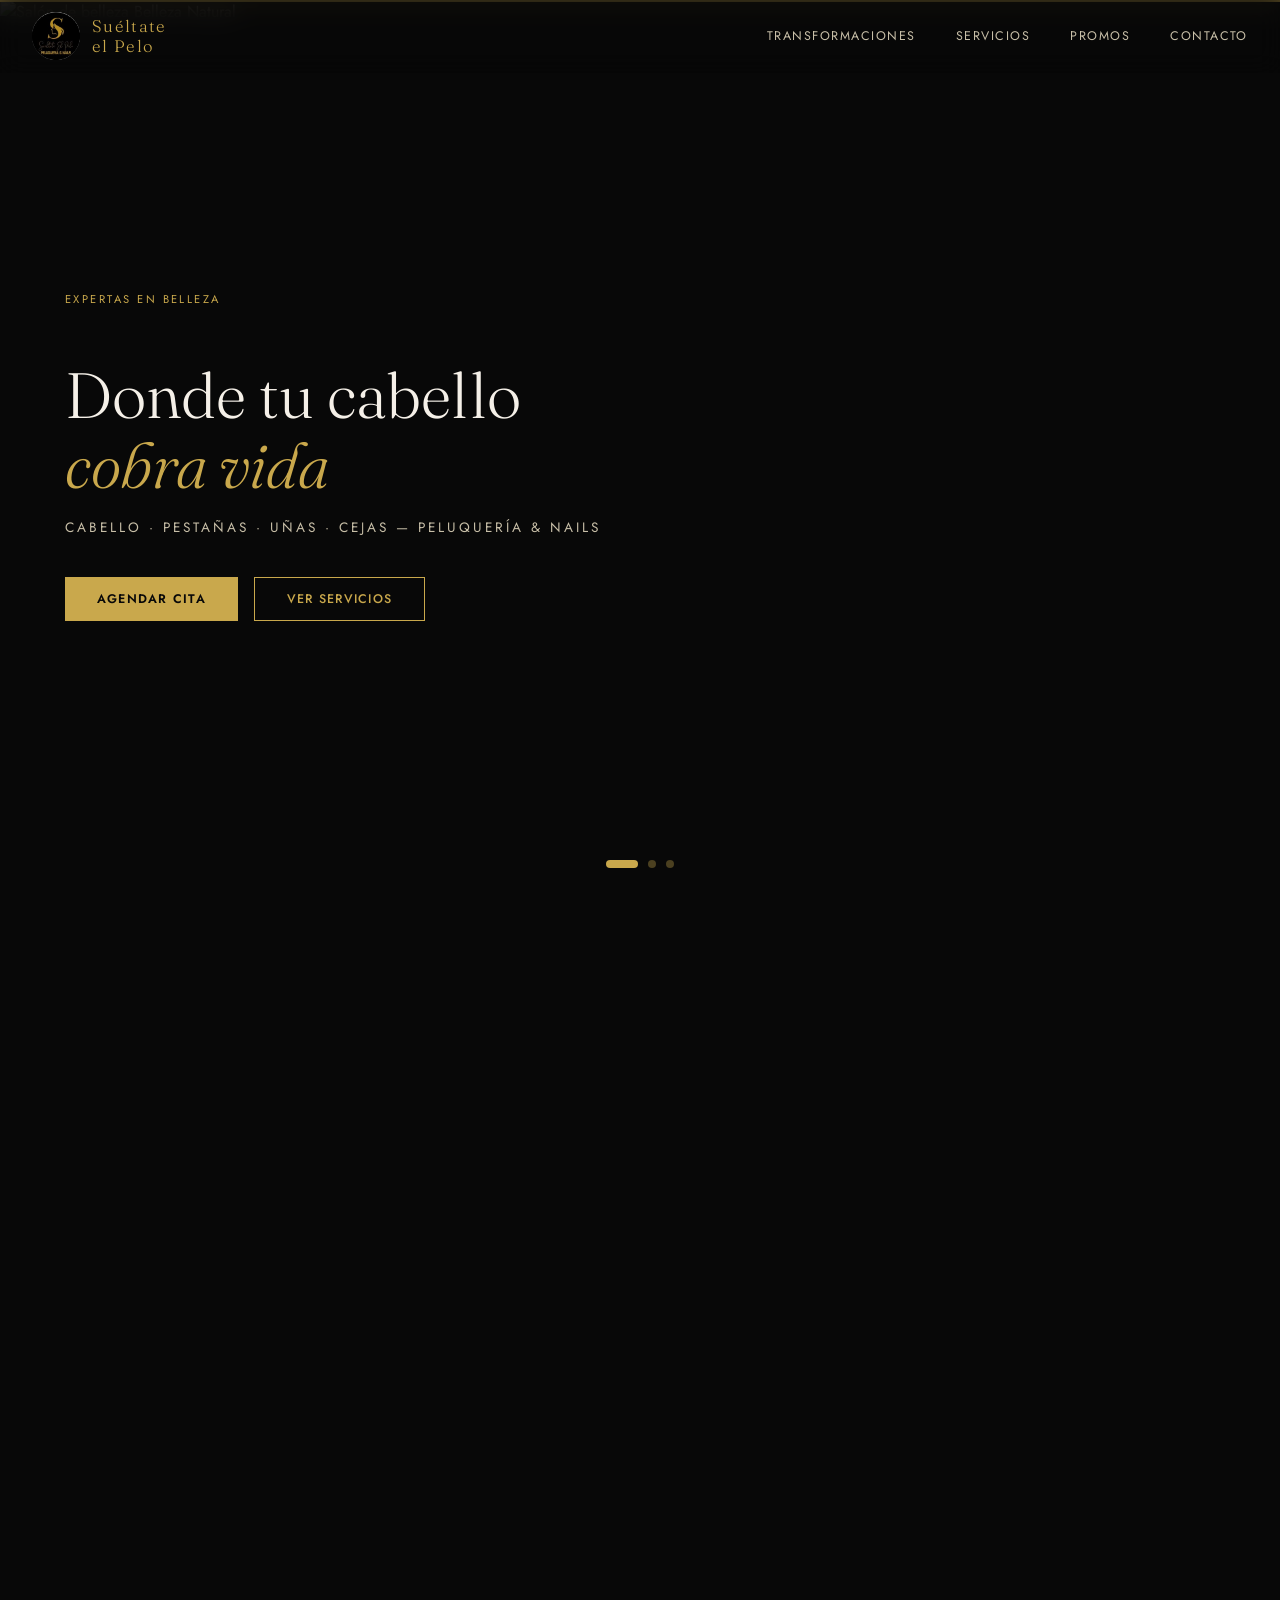
==== index.html @ 224dbc41 "Change project name to Belleza Natural" ====
﻿<!DOCTYPE html>
<html lang="es">
<head>
  <meta charset="UTF-8">
  <meta name="viewport" content="width=device-width, initial-scale=1.0">
  <title>Belleza Natural - Peluquería & Nails</title>
  <link rel="stylesheet" href="./css/style.css">
  <meta name="description" content="Salón de belleza Belleza Natural. Expertas en cabello, uñas, cejas y pestañas.">
</head>
<body>

  <!-- Header & Nav -->
  <header id="main-header">
    <div class="container header-content">
      <a href="#" class="logo-link">
        <img src="./assets/img/logo.png" alt="Logo Belleza Natural">
        <span class="font-display logo-text">Suéltate<br>el Pelo</span>
      </a>

      <nav class="nav-desktop">
        <a href="#transformaciones" class="nav-link font-body">Transformaciones</a>
        <a href="#servicios" class="nav-link font-body">Servicios</a>
        <a href="#promos" class="nav-link font-body">Promos</a>
        <a href="#contacto" class="nav-link font-body">Contacto</a>
      </nav>

      <button id="menu-toggle-btn" class="menu-toggle" aria-label="Menú">
        <span></span>
        <span></span>
        <span></span>
      </button>
    </div>

    <nav id="mobile-menu" class="mobile-menu">
      <a href="#transformaciones" class="nav-link font-body">Transformaciones</a>
      <a href="#servicios" class="nav-link font-body">Servicios</a>
      <a href="#promos" class="nav-link font-body">Promos</a>
      <a href="#contacto" class="nav-link font-body">Contacto</a>
    </nav>
  </header>

  <main>
    <!-- Hero Section -->
    <section id="hero">
      <div class="hero-slider" id="hero-slider">
        <div class="hero-slide active">
          <img src="https://images.unsplash.com/photo-1600948836101-f9ffda59d250?w=1600&h=900&fit=crop&auto=format" alt="Salón de belleza Belleza Natural">
        </div>
        <div class="hero-slide">
          <img src="https://images.unsplash.com/photo-1675034743339-0b0747047727?w=1600&h=900&fit=crop&auto=format" alt="Estilista trabajando en el cabello">
        </div>
        <div class="hero-slide">
          <img src="https://images.unsplash.com/photo-1560869713-bf165a9cfac1?w=1600&h=900&fit=crop&auto=format" alt="Resultado de coloración rubia">
        </div>
      </div>
      
      <div class="hero-overlay"></div>
      <div class="hero-top-edge"></div>

      <div class="hero-content">
        <div class="hero-content-inner">
          <p class="font-body hero-subtitle">Expertas en belleza</p>
          <h1 class="font-display hero-title">
            Donde tu cabello<br>
            <em>cobra vida</em>
          </h1>
          <p class="font-body hero-desc">CABELLO · PESTAÑAS · UÑAS · CEJAS — Peluquería & Nails</p>
          <div class="hero-buttons">
            <button class="btn-gold open-modal-btn">Agendar cita</button>
            <a href="#servicios" class="btn-outline-gold">Ver servicios</a>
          </div>
        </div>
      </div>

      <div class="hero-dots" id="hero-dots">
        <button class="hero-dot active" aria-label="Slide 1" data-index="0"></button>
        <button class="hero-dot" aria-label="Slide 2" data-index="1"></button>
        <button class="hero-dot" aria-label="Slide 3" data-index="2"></button>
      </div>
    </section>

    <!-- Transformaciones Section -->
    <section id="transformaciones">
      <div class="container">
        <div class="section-header">
          <p class="font-body section-subtitle">Resultados reales</p>
          <h2 class="font-display section-title">Transformaciones</h2>
          <div class="gold-rule"></div>
        </div>

        <div class="grid-transformaciones">
          <!-- Interactive slider -->
          <div class="comparison-slider-wrapper">
            <div class="comparison-slider" id="comparison-slider">
              <img src="./assets/img/despues.png" alt="Resultado" class="comparison-after" draggable="false">
              
              <div class="comparison-before" id="comparison-before">
                <img src="./assets/img/antes.png" alt="Antes" draggable="false">
              </div>

              <div class="comparison-handle" id="comparison-handle">
                <div class="comparison-handle-btn">◀▶</div>
              </div>

              <span class="before-after-label left">ANTES</span>
              <span class="before-after-label right">DESPUÉS</span>
            </div>
            <p class="font-body slider-hint">← Desliza para comparar →</p>
          </div>

          <!-- Text content -->
          <article class="transformaciones-text">
            <p class="font-body section-subtitle" style="margin-bottom: 0.75rem;">Servicio destacado</p>
            <h3 class="font-display">Cirugía Capilar<br><em>+ Brillo de Oro</em></h3>
            <p class="font-body transformaciones-desc">
              Recuperamos la vida y luminosidad de tu cabello con nuestra técnica exclusiva de Cirugía Capilar combinada con un tratamiento de Brillo de Oro. Resultados inmediatos, suavidad extrema y un brillo que habla por sí solo.
            </p>
            <div class="transformaciones-divider"></div>
            <p class="font-body transformaciones-quote">
              "Mi cabello nunca había lucido así. ¡El cambio fue increíble!"<br>
              <span style="color: var(--gold);">— Nombre clienta</span>
            </p>
          </article>
        </div>
      </div>
    </section>

    <!-- Servicios Section -->
    <section id="servicios">
      <div class="container">
        <div class="section-header">
          <p class="font-body section-subtitle">Lo que ofrecemos</p>
          <h2 class="font-display section-title">Nuestros Servicios</h2>
          <div class="gold-rule"></div>
        </div>

        <div class="grid-3" id="servicios-grid">
          <!-- Cabello -->
          <article class="card-service">
            <div class="card-img">
              <img src="https://images.unsplash.com/photo-1560869713-7d0a29430803?w=600&h=400&fit=crop&auto=format" alt="Servicio de tratamiento capilar">
              <div class="card-img-overlay"></div>
            </div>
            <div class="card-body">
              <h3 class="font-display card-title">Cabello</h3>
              <div class="card-divider"></div>
              <ul class="card-list font-body">
                <li><span class="card-list-left"><span class="card-list-icon">✦</span>Botox Hialurónico</span><span class="card-list-price">$$</span></li>
                <li><span class="card-list-left"><span class="card-list-icon">✦</span>Cirugía Capilar</span><span class="card-list-price">$$</span></li>
                <li><span class="card-list-left"><span class="card-list-icon">✦</span>Alisado Asiático</span><span class="card-list-price">$$</span></li>
                <li><span class="card-list-left"><span class="card-list-icon">✦</span>Piña Plex</span><span class="card-list-price">$$</span></li>
              </ul>
            </div>
          </article>

          <!-- Uñas -->
          <article class="card-service">
            <div class="card-img">
              <img src="https://images.unsplash.com/photo-1777287216954-2b4b22bb6bf2?w=600&h=400&fit=crop&auto=format" alt="Uñas stiletto metálicas y con joyería">
              <div class="card-img-overlay"></div>
            </div>
            <div class="card-body">
              <h3 class="font-display card-title">Uñas</h3>
              <div class="card-divider"></div>
              <ul class="card-list font-body">
                <li><span class="card-list-left"><span class="card-list-icon">◆</span>Acrílicas Almond</span><span class="card-list-price">$$</span></li>
                <li><span class="card-list-left"><span class="card-list-icon">◆</span>Base Rubber</span><span class="card-list-price">$$</span></li>
                <li><span class="card-list-left"><span class="card-list-icon">◆</span>Press On</span><span class="card-list-price">$$</span></li>
                <li><span class="card-list-left"><span class="card-list-icon">◆</span>Manos y Pies Shellac</span><span class="card-list-price">$$</span></li>
              </ul>
            </div>
          </article>

          <!-- Cejas & Pestañas -->
          <article class="card-service">
            <div class="card-img">
              <img src="https://images.unsplash.com/photo-1633681926022-84c23e8cb2d6?w=600&h=400&fit=crop&auto=format" alt="Tratamiento de cejas y pestañas en salón moderno">
              <div class="card-img-overlay"></div>
            </div>
            <div class="card-body">
              <h3 class="font-display card-title">Cejas & Pestañas</h3>
              <div class="card-divider"></div>
              <ul class="card-list font-body">
                <li><span class="card-list-left"><span class="card-list-icon">✧</span>Clásicas Tupidas</span><span class="card-list-price">$$</span></li>
                <li><span class="card-list-left"><span class="card-list-icon">✧</span>Brow Laminado + Dep</span><span class="card-list-price">$$</span></li>
                <li><span class="card-list-left"><span class="card-list-icon">✧</span>Volumen Egipcio</span><span class="card-list-price">$$</span></li>
                <li><span class="card-list-left"><span class="card-list-icon">✧</span>Limpieza Facial</span><span class="card-list-price">$$</span></li>
              </ul>
            </div>
          </article>
        </div>
      </div>
    </section>

    <!-- Promos Section -->
    <section id="promos">
      <div class="container">
        <div class="grid-2">
          <!-- Text -->
          <article>
            <p class="font-body section-subtitle" style="margin-bottom: 0.75rem;">Temporada especial</p>
            <h2 class="font-display promos-title">Promociones especiales<br><em>diseñados para ti</em></h2>
            <div class="promos-divider"></div>
            <p class="font-body promos-desc">
              Este mes tenemos combos exclusivos para que te mimes de pies a cabeza. Aprovecha nuestras promociones y vive la experiencia completa de belleza en un solo lugar.
            </p>

            <div class="promo-cards">
              <div class="promo-card">
                <div>
                  <p class="font-display promo-card-title">Promocione Estrella</p>
                  <p class="font-body promo-card-desc">Cirugía Capilar + Manos Shellac</p>
                </div>
                <span class="font-body promo-tag">MÁS POPULAR</span>
              </div>
              <div class="promo-card">
                <div>
                  <p class="font-display promo-card-title">Promocione Reina</p>
                  <p class="font-body promo-card-desc">Botox + Uñas Acrílicas + Brow Laminado</p>
                </div>
                <span class="font-body promo-tag">NUEVO</span>
              </div>
              <div class="promo-card">
                <div>
                  <p class="font-display promo-card-title">Promocione Esencial</p>
                  <p class="font-body promo-card-desc">Alisado + Manos y Pies</p>
                </div>
              </div>
            </div>

            <button class="btn-gold open-modal-btn">Solicitar promoción</button>
          </article>

          <!-- Image -->
          <div class="promos-image-wrapper">
            <div class="promos-image-border"></div>
            <img src="https://images.unsplash.com/photo-1777287216958-84144739db83?w=700&h=900&fit=crop&auto=format" alt="Uñas stiletto negras — resultado impecable" class="promos-image">
            <div class="promos-badge">
              <p class="font-body promos-badge-title">Descuento especial</p>
              <p class="font-display promos-badge-value">Hasta <em>20% OFF</em></p>
            </div>
          </div>
        </div>
      </div>
    </section>
  </main>

  <!-- Footer -->
  <footer id="contacto">
    <div class="container">
      <div class="grid-2" style="margin-bottom: 4rem; align-items: start;">
        <!-- Info -->
        <div>
          <div class="footer-logo">
            <img src="./assets/img/logo.png" alt="Logo Belleza Natural" width="56" height="56" style="object-fit: cover; border-radius: 50%;">
            <div>
              <h2 class="font-display footer-title">Belleza Natural</h2>
              <p class="font-body footer-subtitle">PELUQUERÍA & NAILS</p>
            </div>
          </div>
          <p class="font-body footer-desc">
            Tu salón de confianza para cabello, uñas, cejas y pestañas. Aquí la belleza no tiene límites.
          </p>
          <div style="margin-bottom: 1.5rem;">
            <p class="font-body" style="color: var(--gold); font-size: 0.65rem; letter-spacing: 0.18em; text-transform: uppercase; margin: 0 0 0.75rem;">Nuestras Redes</p>
            <div style="display: flex; flex-direction: column; gap: 0.6rem;">
              <a href="https://www.instagram.com/sueltateelpelo_ec?utm_source=ig_web_button_share_sheet&stkn=ZDNlZDc0MzIxNw==" target="_blank" rel="noopener noreferrer" class="social-link">
                <svg width="18" height="18" viewBox="0 0 24 24" fill="currentColor">
                  <path d="M12 2.163c3.204 0 3.584.012 4.85.07 3.252.148 4.771 1.691 4.919 4.919.058 1.265.069 1.645.069 4.849 0 3.205-.012 3.584-.069 4.849-.149 3.225-1.664 4.771-4.919 4.919-1.266.058-1.644.07-4.85.07-3.204 0-3.584-.012-4.849-.07-3.26-.149-4.771-1.699-4.919-4.92-.058-1.265-.07-1.644-.07-4.849 0-3.204.013-3.583.07-4.849.149-3.227 1.664-4.771 4.919-4.919 1.266-.057 1.645-.069 4.849-.07zm0-2.163c-3.259 0-3.667.014-4.947.072-4.358.2-6.78 2.618-6.98 6.98-.059 1.281-.073 1.689-.073 4.948 0 3.259.014 3.668.072 4.948.2 4.358 2.618 6.78 6.98 6.98 1.281.058 1.689.072 4.948.072 3.259 0 3.668-.014 4.948-.072 4.354-.2 6.782-2.618 6.979-6.98.059-1.28.073-1.689.073-4.948 0-3.259-.014-3.667-.072-4.947-.196-4.354-2.617-6.78-6.979-6.98-1.281-.059-1.69-.073-4.949-.073zm0 5.838c-3.403 0-6.162 2.759-6.162 6.162s2.759 6.163 6.162 6.163 6.162-2.759 6.162-6.163c0-3.403-2.759-6.162-6.162-6.162zm0 10.162c-2.209 0-4-1.79-4-4 0-2.209 1.791-4 4-4s4 1.791 4 4c0 2.21-1.791 4-4 4zm6.406-11.845c-.796 0-1.441.645-1.441 1.44s.645 1.44 1.441 1.44c.795 0 1.439-.645 1.439-1.44s-.644-1.44-1.439-1.44z"/>
                </svg>
                Instagram
              </a>
              <a href="https://www.tiktok.com/@sueltateelpelo_ec?is_from_webapp=1&sender_device=pc" target="_blank" rel="noopener noreferrer" class="social-link">
                <svg width="18" height="18" viewBox="0 0 24 24" fill="currentColor">
                  <path d="M19.59 6.69a4.83 4.83 0 0 1-3.77-4.25V2h-3.45v13.67a2.89 2.89 0 0 1-5.2 1.74 2.89 2.89 0 0 1 2.31-4.64 2.93 2.93 0 0 1 .88.13V9.4a6.84 6.84 0 0 0-1-.05A6.33 6.33 0 0 0 5 20.1a6.34 6.34 0 0 0 10.86-4.43v-7a8.16 8.16 0 0 0 4.77 1.52v-3.4a4.85 4.85 0 0 1-1-.1z"/>
                </svg>
                TikTok
              </a>
            </div>
          </div>

          <div class="footer-schedule">
            <p class="font-body footer-schedule-title">Horario de atención</p>
            <p class="font-body footer-schedule-text">10:00 AM — 20:00 PM · Lunes a Sábado</p>
          </div>

          <a href="#" class="btn-whatsapp" id="footer-wa-link" target="_blank" rel="noopener noreferrer">
            <svg width="18" height="18" viewBox="0 0 24 24" fill="currentColor">
              <path d="M17.472 14.382c-.297-.149-1.758-.867-2.03-.967-.273-.099-.471-.148-.67.15-.197.297-.767.966-.94 1.164-.173.199-.347.223-.644.075-.297-.15-1.255-.463-2.39-1.475-.883-.788-1.48-1.761-1.653-2.059-.173-.297-.018-.458.13-.606.134-.133.298-.347.446-.52.149-.174.198-.298.298-.497.099-.198.05-.371-.025-.52-.075-.149-.669-1.612-.916-2.207-.242-.579-.487-.5-.669-.51-.173-.008-.371-.01-.57-.01-.198 0-.52.074-.792.372-.272.297-1.04 1.016-1.04 2.479 0 1.462 1.065 2.875 1.213 3.074.149.198 2.096 3.2 5.077 4.487.709.306 1.262.489 1.694.625.712.227 1.36.195 1.871.118.571-.085 1.758-.719 2.006-1.413.248-.694.248-1.289.173-1.413-.074-.124-.272-.198-.57-.347z"/>
              <path d="M12 0C5.374 0 0 5.373 0 12c0 2.117.549 4.107 1.509 5.841L.065 23.494l5.826-1.467A11.948 11.948 0 0012 24c6.627 0 12-5.373 12-12S18.627 0 12 0zm0 21.81c-1.83 0-3.528-.491-4.99-1.347l-.358-.21-3.456.87.92-3.367-.235-.372A9.796 9.796 0 012.19 12C2.19 6.563 6.563 2.19 12 2.19S21.81 6.563 21.81 12 17.437 21.81 12 21.81z"/>
            </svg>
            Agenda una cita
          </a>
        </div>

        <!-- Media -->
        <div class="footer-media" style="height: 100%;">
          <div class="footer-map" style="height: 100%; border: 1px solid rgba(201,168,76,0.2); border-radius: 2px; overflow: hidden; background: var(--black-card); min-height: 280px; padding: 0;">
            <iframe src="https://maps.google.com/maps?q=Su%C3%A9ltate%20el%20Pelo%20Ecuador&t=&z=15&ie=UTF8&iwloc=&output=embed" width="100%" height="100%" style="border:0;" allowfullscreen="" loading="lazy"></iframe>
          </div>
        </div>
      </div>

      <!-- Bottom -->
      <div class="footer-bottom">
        <p class="font-body footer-copyright">© 2026 Belleza Natural. Todos los derechos reservados.</p>
        <p class="font-body footer-copyright">Peluquería & Nails</p>
      </div>
    </div>
  </footer>

  <!-- Booking Modal -->
  <div id="booking-modal" class="modal-overlay">
    <div class="modal-content">
      <div class="modal-top-line"></div>
      <button class="modal-close" id="close-modal-btn" aria-label="Cerrar">✕</button>
      
      <div class="modal-header">
        <img src="./assets/img/logo.png" alt="Logo" width="44" height="44" style="object-fit: cover; border-radius: 50%;">
        <h3 class="font-display modal-title">Reserva tu espacio</h3>
        <p class="font-body modal-subtitle">Completa los datos y te contactamos</p>
      </div>

      <div class="modal-form">
        <div>
          <label class="font-body modal-label" for="booking-date">Fecha <span style="text-transform:none; color:var(--white-muted); font-size:0.6rem;">(Lunes a Sábado)</span></label>
          <input type="date" id="booking-date" class="modal-input">
        </div>
        <div>
          <label class="font-body modal-label" for="booking-time">Hora <span style="text-transform:none; color:var(--white-muted); font-size:0.6rem;">(10:00 AM - 20:00 PM)</span></label>
          <input type="time" id="booking-time" class="modal-input" min="10:00" max="20:00">
        </div>
        <div>
          <label class="font-body modal-label" for="booking-service">Servicio</label>
          <select id="booking-service" class="modal-input" style="cursor: pointer;">
            <option value="">Seleccionar servicio…</option>
            <option value="Botox Hialurónico">Botox Hialurónico</option>
            <option value="Cirugía Capilar">Cirugía Capilar</option>
            <option value="Alisado Asiático">Alisado Asiático</option>
            <option value="Piña Plex">Piña Plex</option>
            <option value="Acrílicas Almond">Acrílicas Almond</option>
            <option value="Base Rubber">Base Rubber</option>
            <option value="Press On">Press On</option>
            <option value="Manos y Pies Shellac">Manos y Pies Shellac</option>
            <option value="Clásicas Tupidas">Clásicas Tupidas</option>
            <option value="Brow Laminado + Depilación">Brow Laminado + Depilación</option>
            <option value="Volumen Egipcio">Volumen Egipcio</option>
            <option value="Limpieza Facial">Limpieza Facial</option>
          </select>
        </div>
        <a href="#" id="modal-wa-link" target="_blank" rel="noopener noreferrer" class="btn-whatsapp-full">
          <svg width="18" height="18" viewBox="0 0 24 24" fill="currentColor">
            <path d="M17.472 14.382c-.297-.149-1.758-.867-2.03-.967-.273-.099-.471-.148-.67.15-.197.297-.767.966-.94 1.164-.173.199-.347.223-.644.075-.297-.15-1.255-.463-2.39-1.475-.883-.788-1.48-1.761-1.653-2.059-.173-.297-.018-.458.13-.606.134-.133.298-.347.446-.52.149-.174.198-.298.298-.497.099-.198.05-.371-.025-.52-.075-.149-.669-1.612-.916-2.207-.242-.579-.487-.5-.669-.51-.173-.008-.371-.01-.57-.01-.198 0-.52.074-.792.372-.272.297-1.04 1.016-1.04 2.479 0 1.462 1.065 2.875 1.213 3.074.149.198 2.096 3.2 5.077 4.487.709.306 1.262.489 1.694.625.712.227 1.36.195 1.871.118.571-.085 1.758-.719 2.006-1.413.248-.694.248-1.289.173-1.413-.074-.124-.272-.198-.57-.347z"/>
            <path d="M12 0C5.374 0 0 5.373 0 12c0 2.117.549 4.107 1.509 5.841L.065 23.494l5.826-1.467A11.948 11.948 0 0012 24c6.627 0 12-5.373 12-12S18.627 0 12 0zm0 21.81c-1.83 0-3.528-.491-4.99-1.347l-.358-.21-3.456.87.92-3.367-.235-.372A9.796 9.796 0 012.19 12C2.19 6.563 6.563 2.19 12 2.19S21.81 6.563 21.81 12 17.437 21.81 12 21.81z"/>
          </svg>
          Enviar por WhatsApp
        </a>
      </div>
    </div>
  </div>

  <script src="./js/main.js"></script>
</body>
</html>
---- css/style.css ----
@import url('https://fonts.googleapis.com/css2?family=Fraunces:ital,opsz,wght@0,9..144,300;0,9..144,400;0,9..144,500;1,9..144,300;1,9..144,400&display=swap');
@import url('https://fonts.googleapis.com/css2?family=Jost:wght@300;400;500;600&display=swap');

:root {
  --gold: #C9A84C;
  --gold-bright: #E8C86A;
  --gold-muted: #9a7835;
  --black: #080808;
  --black-soft: #111111;
  --black-card: #161616;
  --white: #f5f0e8;
  --white-muted: #c8bfa8;
}

html, body {
  margin: 0;
  padding: 0;
  height: 100%;
  scroll-behavior: smooth;
  background-color: var(--black);
  color: var(--white);
  font-family: 'Jost', system-ui, sans-serif;
  overflow-x: hidden;
}

* {
  box-sizing: border-box;
  scrollbar-width: none;
}
*::-webkit-scrollbar {
  display: none;
}

/* Typography */
.font-display { font-family: 'Fraunces', Georgia, serif; }
.font-body    { font-family: 'Jost', system-ui, sans-serif; }

/* Reusable UI Components */
.container {
  max-width: 1280px;
  margin: 0 auto;
  padding: 0 2rem;
}

.gold-rule {
  width: 60px;
  height: 1px;
  background: var(--gold);
  margin: 0 auto;
}

/* Buttons */
.btn-gold {
  display: inline-block;
  background: var(--gold);
  color: #080808;
  font-family: 'Jost', sans-serif;
  font-weight: 600;
  letter-spacing: 0.1em;
  text-transform: uppercase;
  font-size: 0.78rem;
  padding: 0.75rem 2rem;
  transition: background 0.25s, transform 0.2s;
  border: none;
  cursor: pointer;
  text-decoration: none;
}
.btn-gold:hover {
  background: var(--gold-bright);
  transform: translateY(-1px);
}

.btn-outline-gold {
  display: inline-block;
  border: 1.5px solid var(--gold);
  color: var(--gold);
  font-family: 'Jost', sans-serif;
  font-weight: 500;
  letter-spacing: 0.1em;
  text-transform: uppercase;
  font-size: 0.78rem;
  padding: 0.75rem 2rem;
  background: transparent;
  transition: background 0.25s, color 0.25s, transform 0.2s;
  cursor: pointer;
  text-decoration: none;
}
.btn-outline-gold:hover {
  background: var(--gold);
  color: #080808;
  transform: translateY(-1px);
}

/* Header */
header {
  position: fixed;
  top: 0;
  left: 0;
  right: 0;
  z-index: 50;
  background: rgba(8,8,8,0.6);
  backdrop-filter: blur(12px);
  border-bottom: 1px solid transparent;
  transition: background 0.35s, border-color 0.35s;
}
header.scrolled {
  background: rgba(8,8,8,0.96);
  border-bottom: 1px solid rgba(201,168,76,0.25);
}
.header-content {
  display: flex;
  align-items: center;
  justify-content: space-between;
  height: 72px;
}
.logo-link {
  display: flex;
  align-items: center;
  gap: 12px;
  text-decoration: none;
}
.logo-link img {
  width: 48px;
  height: 48px;
  object-fit: cover;
  border-radius: 50%;
}
.logo-text {
  color: var(--gold);
  font-size: 1.05rem;
  font-weight: 300;
  letter-spacing: 0.08em;
  line-height: 1.2;
}

.nav-desktop {
  display: flex;
  gap: 2.5rem;
  align-items: center;
}
.nav-link {
  color: var(--white-muted);
  text-decoration: none;
  font-size: 0.78rem;
  letter-spacing: 0.12em;
  text-transform: uppercase;
  transition: color 0.2s;
}
.nav-link:hover {
  color: var(--gold);
}

.menu-toggle {
  display: none;
  background: none;
  border: none;
  cursor: pointer;
  padding: 4px;
  flex-direction: column;
  gap: 5px;
}
.menu-toggle span {
  width: 26px;
  height: 2px;
  background: #ffffff;
  display: block;
  border-radius: 2px;
}
.menu-toggle span:last-child {
  margin-bottom: 0;
}

.mobile-menu {
  display: none;
  background: rgba(8,8,8,0.98);
  border-top: 1px solid rgba(201,168,76,0.2);
  padding: 1.5rem 2rem;
  flex-direction: column;
  gap: 1.25rem;
}
.mobile-menu.open {
  display: flex;
  animation: slideDown 0.35s ease forwards;
}
.mobile-menu .nav-link {
  font-size: 0.85rem;
}

/* Hero Section */
#hero {
  position: relative;
  height: 100vh;
  min-height: 600px;
  overflow: hidden;
  background: var(--black);
}
.hero-slider {
  position: absolute;
  inset: 0;
}
.hero-slide {
  position: absolute;
  inset: 0;
  opacity: 0;
  transition: opacity 1.2s ease;
}
.hero-slide.active {
  opacity: 1;
}
.hero-slide img {
  width: 100%;
  height: 100%;
  object-fit: cover;
  display: block;
}
.hero-overlay {
  position: absolute;
  inset: 0;
  background: linear-gradient(to right, rgba(8,8,8,0.80) 0%, rgba(8,8,8,0.45) 55%, rgba(8,8,8,0.15) 100%);
}
.hero-top-edge {
  position: absolute;
  top: 0;
  left: 0;
  right: 0;
  height: 2px;
  background: var(--gold);
  z-index: 2;
}
.hero-content {
  position: absolute;
  inset: 0;
  z-index: 3;
  display: flex;
  flex-direction: column;
  justify-content: center;
  width: 100%;
  padding-left: 2rem;
}
.hero-content-inner {
  max-width: 580px;
}
.hero-subtitle {
  color: var(--gold);
  font-size: 0.7rem;
  letter-spacing: 0.22em;
  text-transform: uppercase;
  margin-bottom: 1.25rem;
}
.hero-title {
  color: var(--white);
  font-size: clamp(2.4rem, 5.5vw, 4.2rem);
  font-weight: 300;
  line-height: 1.1;
  margin-bottom: 1rem;
}
.hero-title em {
  color: var(--gold);
  font-style: italic;
}
.hero-desc {
  color: var(--white-muted);
  font-size: 0.85rem;
  letter-spacing: 0.22em;
  text-transform: uppercase;
  margin-bottom: 2.5rem;
}
.hero-buttons {
  display: flex;
  gap: 1rem;
  flex-wrap: wrap;
}
.hero-dots {
  position: absolute;
  bottom: 32px;
  left: 50%;
  transform: translateX(-50%);
  display: flex;
  gap: 10px;
  z-index: 4;
}
.hero-dot {
  width: 8px;
  height: 8px;
  border-radius: 4px;
  border: none;
  cursor: pointer;
  background: rgba(201,168,76,0.35);
  transition: width 0.4s ease, background 0.3s;
  padding: 0;
}
.hero-dot.active {
  width: 32px;
  background: var(--gold);
}

/* Transformaciones Section */
#transformaciones {
  background: var(--black);
  padding: 6rem 0;
}
.section-header {
  text-align: center;
  margin-bottom: 3.5rem;
}
.section-subtitle {
  color: var(--gold);
  font-size: 0.68rem;
  letter-spacing: 0.22em;
  text-transform: uppercase;
  margin-bottom: 0.75rem;
}
.section-title {
  color: var(--white);
  font-size: clamp(1.8rem, 3.5vw, 2.8rem);
  font-weight: 300;
  margin-bottom: 1rem;
  margin-top: 0;
}
.grid-2 {
  display: grid;
  grid-template-columns: 1fr 1fr;
  gap: 3rem;
  align-items: center;
  max-width: 1100px;
  margin: 0 auto;
}
.grid-transformaciones {
  display: grid;
  grid-template-columns: 4fr 6fr; /* Smaller image, larger text area */
  gap: 4rem;
  align-items: center;
  max-width: 1100px;
  margin: 0 auto;
}
.comparison-slider-wrapper {
  display: flex;
  flex-direction: column;
}
.comparison-slider {
  position: relative;
  aspect-ratio: 4/5;
  overflow: hidden;
  cursor: ew-resize;
  border-radius: 2px;
  border: 1px solid rgba(201,168,76,0.25);
  user-select: none;
}
.comparison-slider img {
  position: absolute;
  inset: 0;
  width: 100%;
  height: 100%;
  object-fit: cover;
  pointer-events: none;
}
.comparison-after {
  z-index: 1;
}
.comparison-before {
  position: absolute;
  inset: 0;
  z-index: 2;
  overflow: hidden;
  clip-path: inset(0 50% 0 0); /* JS will update this */
}
.comparison-handle {
  position: absolute;
  top: 0;
  bottom: 0;
  left: 50%; /* JS will update this */
  width: 2px;
  background: var(--gold);
  transform: translateX(-50%);
  z-index: 3;
}
.comparison-handle-btn {
  position: absolute;
  top: 50%;
  left: 50%;
  transform: translate(-50%, -50%);
  width: 36px;
  height: 36px;
  border-radius: 50%;
  background: var(--gold);
  display: flex;
  align-items: center;
  justify-content: center;
  font-size: 0.75rem;
  color: #080808;
}
.before-after-label {
  position: absolute;
  top: 12px;
  font-size: 0.65rem;
  font-weight: 600;
  letter-spacing: 0.18em;
  padding: 4px 12px;
  border: 1px solid var(--gold);
  color: var(--gold);
  background: rgba(8,8,8,0.75);
  backdrop-filter: blur(4px);
  z-index: 4;
}
.before-after-label.left { left: 12px; }
.before-after-label.right { right: 12px; }
.slider-hint {
  color: var(--white-muted);
  font-size: 0.7rem;
  letter-spacing: 0.1em;
  text-align: center;
  margin-top: 0.75rem;
}
.transformaciones-text h3 {
  color: var(--white);
  font-size: clamp(1.8rem, 3.5vw, 2.8rem); /* Increased size */
  font-weight: 300;
  margin-bottom: 1.25rem;
  line-height: 1.2;
  margin-top: 0;
}
.transformaciones-text h3 em {
  color: var(--gold);
  font-style: italic;
}
.transformaciones-desc {
  color: var(--white-muted);
  font-size: 1.05rem; /* Increased size */
  line-height: 1.75;
  margin-bottom: 2rem;
}
.transformaciones-divider {
  width: 100%;
  height: 1px;
  background: rgba(201,168,76,0.2);
  margin-bottom: 2rem;
}
.transformaciones-quote {
  color: var(--white-muted);
  font-size: 0.9rem; /* Increased size */
  letter-spacing: 0.08em;
  font-style: italic;
}

/* Servicios Section */
#servicios {
  background: var(--black-soft);
  padding: 6rem 0;
}
.grid-3 {
  display: grid;
  grid-template-columns: repeat(3, 1fr);
  gap: 1.5rem;
  max-width: 1100px;
  margin: 0 auto;
}
.card-service {
  background: var(--black-card);
  border: 1px solid rgba(201,168,76,0.2);
  border-radius: 2px;
  overflow: hidden;
  transition: border-color 0.3s, transform 0.3s, box-shadow 0.3s;
  opacity: 0;
  transform: translateY(40px);
}
.card-service.animate-in {
  animation: fadeInUp 0.7s ease forwards;
}
.card-service:nth-child(1).animate-in { animation: fadeInLeft 0.7s ease forwards; }
.card-service:nth-child(2).animate-in { animation: fadeInUp 0.7s ease 0.15s forwards; }
.card-service:nth-child(3).animate-in { animation: fadeInRight 0.7s ease 0.3s forwards; }

.card-service:hover {
  transform: translateY(-4px) !important;
  box-shadow: 0 12px 40px rgba(201,168,76,0.12);
}
.card-img {
  position: relative;
  aspect-ratio: 2/1; /* Reduced image size */
  overflow: hidden;
  background: #0d0d0d;
}
.card-img img {
  width: 100%;
  height: 100%;
  object-fit: cover;
  transition: transform 0.5s ease;
}
.card-service:hover .card-img img {
  transform: scale(1.05);
}
.card-img-overlay {
  position: absolute;
  inset: 0;
  background: linear-gradient(to top, rgba(8,8,8,0.7) 0%, transparent 60%);
}
.card-body {
  padding: 1.75rem;
}
.card-title {
  color: var(--white);
  font-size: 1.3rem;
  font-weight: 300;
  margin: 0 0 1rem;
}
.card-divider {
  width: 36px;
  height: 1px;
  background: var(--gold);
  margin-bottom: 1.25rem;
}
.card-list {
  list-style: none;
  padding: 0;
  margin: 0;
  display: flex;
  flex-direction: column;
  gap: 0.6rem;
}
.card-list li {
  color: var(--white-muted);
  font-size: 0.85rem;
  display: flex;
  align-items: center;
  justify-content: space-between;
}
.card-list-left {
  display: flex;
  align-items: center;
  gap: 8px;
}
.card-list-icon {
  color: var(--gold);
  font-size: 0.4rem;
}
.card-list-price {
  color: var(--gold);
  font-size: 0.78rem;
  font-weight: 500;
  letter-spacing: 0.05em;
}

/* Promos Section */
#promos {
  background: var(--black);
  padding: 6rem 0;
}
.promos-title {
  color: var(--white);
  font-size: clamp(1.8rem, 3vw, 2.6rem);
  font-weight: 300;
  line-height: 1.15;
  margin-bottom: 1.5rem;
  margin-top: 0;
}
.promos-title em {
  color: var(--gold);
  font-style: italic;
}
.promos-divider {
  width: 48px;
  height: 1px;
  background: var(--gold);
  margin-bottom: 1.75rem;
}
.promos-desc {
  color: var(--white-muted);
  font-size: 0.9rem;
  line-height: 1.8;
  margin-bottom: 2rem;
}
.promo-cards {
  display: flex;
  flex-direction: column;
  gap: 1rem;
  margin-bottom: 2.5rem;
}
.promo-card {
  display: flex;
  align-items: center;
  justify-content: space-between;
  padding: 1rem 1.25rem;
  border: 1px solid rgba(201,168,76,0.2);
  background: var(--black-card);
  border-radius: 2px;
}
.promo-card-title {
  color: var(--white);
  font-size: 1rem;
  font-weight: 400;
  margin: 0;
}
.promo-card-desc {
  color: var(--white-muted);
  font-size: 0.78rem;
  margin: 0;
}
.promo-tag {
  background: var(--gold);
  color: var(--black-bg);
  font-size: 0.7rem;
  font-weight: 600;
  padding: 0.25rem 0.75rem;
  border-radius: 2px;
  letter-spacing: 0.1em;
}

/* Footer Social Links */
.social-link {
  color: var(--white);
  text-decoration: none;
  font-size: 0.85rem;
  text-transform: uppercase;
  letter-spacing: 0.05em;
  font-family: 'Jost', sans-serif;
  display: flex;
  align-items: center;
  gap: 0.5rem;
  transition: color 0.3s ease;
}
.social-link:hover {
  color: var(--gold);
}
.promos-image-wrapper {
  position: relative;
}
.promos-image-border {
  position: absolute;
  top: -16px;
  left: -16px;
  right: 16px;
  bottom: 16px;
  border: 1px solid rgba(201,168,76,0.3);
  border-radius: 2px;
  pointer-events: none;
}
.promos-image {
  width: 100%;
  aspect-ratio: 3/4;
  object-fit: cover;
  border-radius: 2px;
  display: block;
  position: relative;
}
.promos-badge {
  position: absolute;
  bottom: 20px;
  left: 20px;
  background: rgba(8,8,8,0.88);
  border: 1px solid rgba(201,168,76,0.4);
  padding: 0.75rem 1.25rem;
  backdrop-filter: blur(8px);
}
.promos-badge-title {
  color: var(--gold);
  font-size: 0.6rem;
  letter-spacing: 0.18em;
  text-transform: uppercase;
  margin: 0;
}
.promos-badge-value {
  color: var(--white);
  font-size: 1.5rem;
  font-weight: 300;
  margin: 0;
}
.promos-badge-value em {
  color: var(--gold);
  font-style: normal;
}

/* Footer */
#contacto {
  background: var(--black-soft);
  border-top: 1px solid rgba(201,168,76,0.2);
  padding: 5rem 0 2rem;
}
.footer-logo {
  display: flex;
  align-items: center;
  gap: 14px;
  margin-bottom: 1.5rem;
}
.footer-title {
  color: var(--gold);
  font-size: 1.2rem;
  font-weight: 300;
  margin: 0;
}
.footer-subtitle {
  color: var(--white-muted);
  font-size: 0.7rem;
  letter-spacing: 0.15em;
  margin: 0;
}
.footer-desc {
  color: var(--white-muted);
  font-size: 0.88rem;
  line-height: 1.75;
  margin-bottom: 1.5rem;
}
.footer-schedule {
  border: 1px solid rgba(201,168,76,0.25);
  padding: 1.25rem;
  border-radius: 2px;
  margin-bottom: 1.5rem;
  background: var(--black-card);
}
.footer-schedule-title {
  color: var(--gold);
  font-size: 0.65rem;
  letter-spacing: 0.18em;
  text-transform: uppercase;
  margin: 0 0 0.5rem;
}
.footer-schedule-text {
  color: var(--white);
  font-size: 0.9rem;
  margin: 0;
}
.btn-whatsapp {
  display: inline-flex;
  align-items: center;
  gap: 10px;
  background: #25D366;
  color: #fff;
  text-decoration: none;
  padding: 0.85rem 1.75rem;
  border-radius: 2px;
  font-family: 'Jost', sans-serif;
  font-weight: 600;
  font-size: 0.82rem;
  letter-spacing: 0.08em;
  text-transform: uppercase;
  transition: background 0.25s, transform 0.2s;
  border: none;
  cursor: pointer;
}
.btn-whatsapp:hover {
  background: #1ebe5d;
  transform: translateY(-2px);
}
.footer-media {
  display: flex;
  flex-direction: column;
  gap: 1rem;
}
.footer-image {
  width: 100%;
  aspect-ratio: 2/1;
  object-fit: cover;
  border-radius: 2px;
  border: 1px solid rgba(201,168,76,0.2);
}
.footer-map {
  width: 100%;
  height: 180px;
  background: var(--black-card);
  border: 1px solid rgba(201,168,76,0.2);
  border-radius: 2px;
  display: flex;
  flex-direction: column;
  align-items: center;
  justify-content: center;
  gap: 8px;
}
.footer-map-text {
  color: var(--white-muted);
  font-size: 0.78rem;
  letter-spacing: 0.08em;
  margin: 0;
}
.footer-map-link {
  color: var(--gold);
  font-size: 0.7rem;
  letter-spacing: 0.1em;
  text-decoration: none;
  text-transform: uppercase;
}
.footer-bottom {
  border-top: 1px solid rgba(201,168,76,0.15);
  padding-top: 1.5rem;
  display: flex;
  align-items: center;
  justify-content: space-between;
  flex-wrap: wrap;
  gap: 1rem;
}
.footer-copyright {
  color: var(--white-muted);
  font-size: 0.72rem;
  letter-spacing: 0.06em;
  margin: 0;
}

/* Modal */
.modal-overlay {
  position: fixed;
  inset: 0;
  z-index: 100;
  background: rgba(0,0,0,0.85);
  backdrop-filter: blur(6px);
  display: none;
  align-items: center;
  justify-content: center;
  padding: 1rem;
}
.modal-overlay.open {
  display: flex;
}
.modal-content {
  background: var(--black-soft);
  border: 1px solid rgba(201,168,76,0.35);
  border-radius: 4px;
  width: 100%;
  max-width: 480px;
  padding: 2.5rem;
  position: relative;
  animation: fadeIn 0.3s ease forwards;
}
.modal-top-line {
  position: absolute;
  top: 0;
  left: 0;
  right: 0;
  height: 2px;
  background: var(--gold);
  border-radius: 4px 4px 0 0;
}
.modal-close {
  position: absolute;
  top: 16px;
  right: 16px;
  background: none;
  border: none;
  color: var(--white-muted);
  font-size: 1.2rem;
  cursor: pointer;
  line-height: 1;
}
.modal-header {
  text-align: center;
  margin-bottom: 2rem;
}
.modal-title {
  color: var(--white);
  font-size: 1.6rem;
  font-weight: 300;
  margin: 0.75rem 0 0.25rem;
}
.modal-subtitle {
  color: var(--white-muted);
  font-size: 0.78rem;
  letter-spacing: 0.1em;
  margin: 0;
}
.modal-form {
  display: flex;
  flex-direction: column;
  gap: 1.25rem;
}
.modal-label {
  color: var(--gold);
  font-size: 0.65rem;
  letter-spacing: 0.16em;
  text-transform: uppercase;
  display: block;
  margin-bottom: 0.5rem;
}
.modal-input {
  width: 100%;
  background: #161616;
  border: 1px solid rgba(201,168,76,0.3);
  color: var(--white);
  padding: 0.75rem 1rem;
  border-radius: 2px;
  font-family: 'Jost', sans-serif;
  font-size: 0.88rem;
  outline: none;
  box-sizing: border-box;
  color-scheme: dark;
}
.modal-input:focus {
  border-color: var(--gold);
}
.btn-whatsapp-full {
  display: flex;
  align-items: center;
  justify-content: center;
  gap: 10px;
  background: #25D366;
  color: #fff;
  text-decoration: none;
  padding: 0.9rem;
  border-radius: 2px;
  font-family: 'Jost', sans-serif;
  font-weight: 600;
  font-size: 0.88rem;
  letter-spacing: 0.08em;
  text-transform: uppercase;
  margin-top: 0.5rem;
  transition: background 0.25s;
}
.btn-whatsapp-full:hover {
  background: #1ebe5d;
}

/* Animations */
@keyframes fadeInLeft {
  from { opacity: 0; transform: translateX(-40px); }
  to   { opacity: 1; transform: translateX(0); }
}
@keyframes fadeInUp {
  from { opacity: 0; transform: translateY(40px); }
  to   { opacity: 1; transform: translateY(0); }
}
@keyframes fadeInRight {
  from { opacity: 0; transform: translateX(40px); }
  to   { opacity: 1; transform: translateX(0); }
}
@keyframes fadeIn {
  from { opacity: 0; }
  to   { opacity: 1; }
}
@keyframes slideDown {
  from { opacity: 0; transform: translateY(-10px); }
  to   { opacity: 1; transform: translateY(0); }
}
.animate-fade-in { animation: fadeIn 0.5s ease forwards; }

/* Responsive Media Queries */
@media (max-width: 768px) {
  .nav-desktop { display: none !important; }
  .menu-toggle { display: flex !important; }
  .grid-2, .grid-3, .grid-transformaciones { grid-template-columns: 1fr !important; }
  .promos-image-border { display: none; }

  /* Hero: stack image above text, no zoom/crop */
  #hero {
    height: auto !important;
    min-height: 0 !important;
    overflow: visible !important;
    display: flex;
    flex-direction: column;
    background: var(--black-bg);
    padding-top: 70px;
  }
  .hero-slider {
    position: relative !important;
    width: 100%;
    aspect-ratio: 16/9;
    flex-shrink: 0;
  }
  .hero-slide img {
    object-fit: contain !important;
    background: #000;
  }
  .hero-overlay,
  .hero-top-edge {
    display: none !important;
  }
  .hero-content {
    position: relative !important;
    inset: auto !important;
    padding: 1.5rem 1.25rem 2rem !important;
    background: var(--black-bg);
    justify-content: flex-start;
  }
  .hero-dots {
    position: relative !important;
    bottom: auto !important;
    left: auto !important;
    transform: none !important;
    justify-content: center;
    padding: 0.75rem 0 1rem;
    background: var(--black-bg);
  }
  /* Hamburger — white lines */
  .menu-toggle span {
    background-color: #ffffff !important;
  }
}

@media (min-width: 769px) {
  .menu-toggle { display: none !important; }
  .hero-content {
    padding-left: 65px;
  }
  .nav-desktop {
    display: flex;
  }
  .hero-title {
    font-size: 4rem;
  }
}
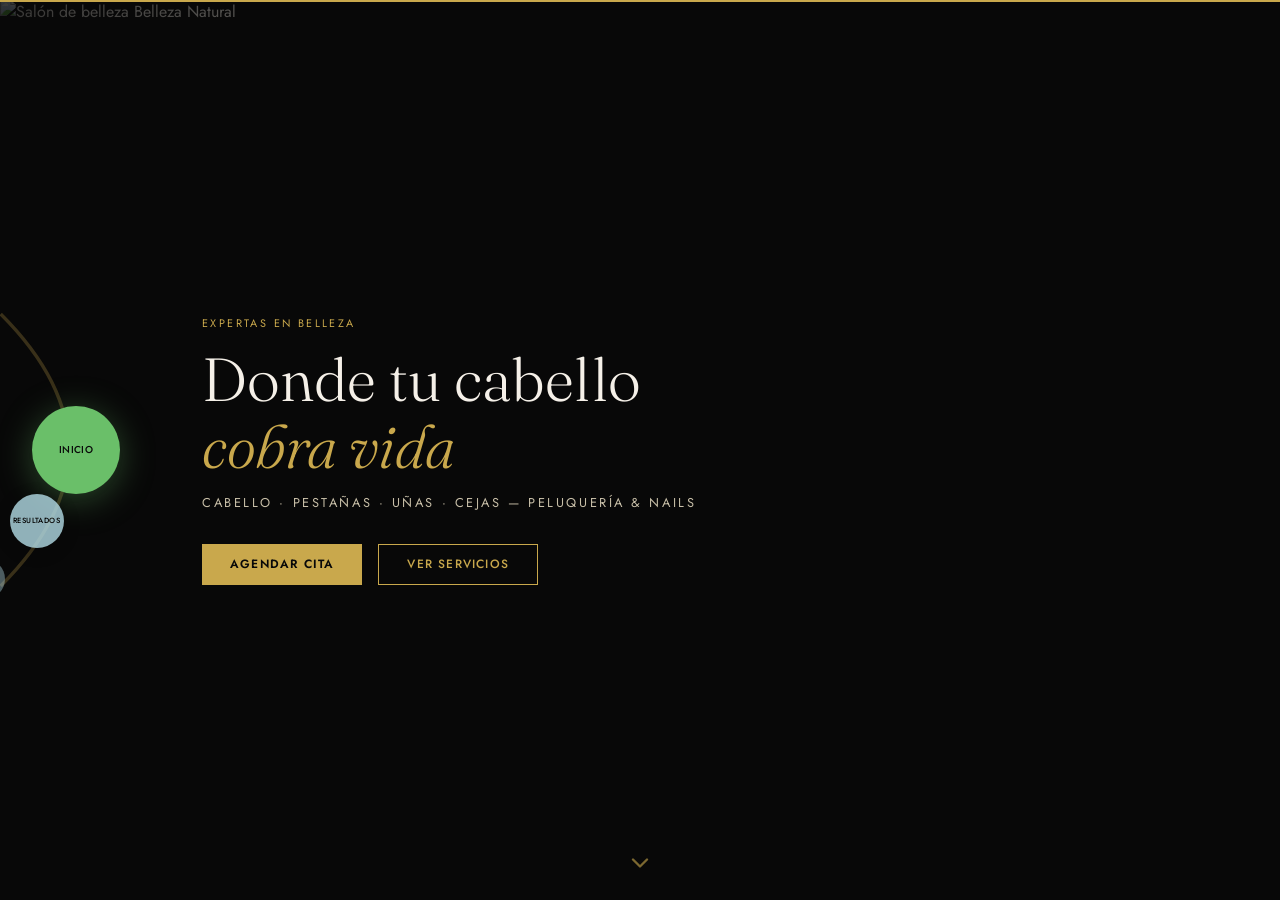
==== commit 9a7fbe67: "Rename fullscreen.html to index.html for correct deployment" ====
--- a/index.html
+++ b/index.html
@@ -1,87 +1,77 @@
-﻿<!DOCTYPE html>
+<!DOCTYPE html>
 <html lang="es">
 <head>
-  <meta charset="UTF-8">
-  <meta name="viewport" content="width=device-width, initial-scale=1.0">
+  <meta charset="UTF-8" />
+  <meta name="viewport" content="width=device-width, initial-scale=1.0" />
   <title>Belleza Natural - Peluquería & Nails</title>
-  <link rel="stylesheet" href="./css/style.css">
-  <meta name="description" content="Salón de belleza Belleza Natural. Expertas en cabello, uñas, cejas y pestañas.">
+  <link rel="stylesheet" href="./css/fullscreen.css" />
+  <meta name="description" content="Salón de belleza Belleza Natural. Expertas en cabello, uñas, cejas y pestañas." />
+  <link rel="preconnect" href="https://fonts.googleapis.com" />
+  <link rel="preconnect" href="https://fonts.gstatic.com" crossorigin />
+  <link href="https://fonts.googleapis.com/css2?family=Fraunces:ital,opsz,wght@0,9..144,300;0,9..144,400;0,9..144,500;1,9..144,300;1,9..144,400&display=swap" rel="stylesheet" />
+  <link href="https://fonts.googleapis.com/css2?family=Jost:wght@300;400;500;600&display=swap" rel="stylesheet" />
 </head>
 <body>
 
-  <!-- Header & Nav -->
-  <header id="main-header">
-    <div class="container header-content">
-      <a href="#" class="logo-link">
-        <img src="./assets/img/logo.png" alt="Logo Belleza Natural">
-        <span class="font-display logo-text">Suéltate<br>el Pelo</span>
-      </a>
-
-      <nav class="nav-desktop">
-        <a href="#transformaciones" class="nav-link font-body">Transformaciones</a>
-        <a href="#servicios" class="nav-link font-body">Servicios</a>
-        <a href="#promos" class="nav-link font-body">Promos</a>
-        <a href="#contacto" class="nav-link font-body">Contacto</a>
-      </nav>
-
-      <button id="menu-toggle-btn" class="menu-toggle" aria-label="Menú">
-        <span></span>
-        <span></span>
-        <span></span>
-      </button>
+  <!-- ========== RUEDA NAVEGACIÓN ========== -->
+  <nav class="wheel-nav" id="wheelNav" aria-label="Navegación de secciones">
+    <div class="wheel-nav__track">
+      <svg class="wheel-nav__arc wheel-nav__arc--side" viewBox="0 0 120 300" preserveAspectRatio="xMidYMid meet">
+        <path d="M -10,30 Q 110,150 -10,270" fill="none" stroke="var(--gold)" stroke-width="3" opacity="0.25"/>
+      </svg>
+      <svg class="wheel-nav__arc wheel-nav__arc--bottom" viewBox="0 0 300 120" preserveAspectRatio="xMidYMid meet">
+        <path d="M 30,130 Q 150,10 270,130" fill="none" stroke="var(--gold)" stroke-width="3" opacity="0.25"/>
+      </svg>
+      <div class="wheel-nav__spheres" id="wheelSpheres">
+        <button class="sphere active" data-index="0"><span class="sphere__label">Inicio</span></button>
+        <button class="sphere" data-index="1"><span class="sphere__label">Resultados</span></button>
+        <button class="sphere" data-index="2"><span class="sphere__label">Servicios</span></button>
+        <button class="sphere" data-index="3"><span class="sphere__label">Promos</span></button>
+      </div>
     </div>
-
-    <nav id="mobile-menu" class="mobile-menu">
-      <a href="#transformaciones" class="nav-link font-body">Transformaciones</a>
-      <a href="#servicios" class="nav-link font-body">Servicios</a>
-      <a href="#promos" class="nav-link font-body">Promos</a>
-      <a href="#contacto" class="nav-link font-body">Contacto</a>
-    </nav>
-  </header>
-
-  <main>
-    <!-- Hero Section -->
-    <section id="hero">
-      <div class="hero-slider" id="hero-slider">
+  </nav>
+
+  <!-- ========== SCROLL CONTAINER ========== -->
+  <main class="scroll-container" id="scrollContainer">
+
+    <!-- ===== SECCIÓN 1 – HERO ===== -->
+    <section class="fs-section fs-section--hero" id="section0">
+      <!-- Slider de fondo -->
+      <div class="hero-slider" id="heroSlider">
         <div class="hero-slide active">
-          <img src="https://images.unsplash.com/photo-1600948836101-f9ffda59d250?w=1600&h=900&fit=crop&auto=format" alt="Salón de belleza Belleza Natural">
+          <img src="https://images.unsplash.com/photo-1600948836101-f9ffda59d250?w=1600&h=900&fit=crop&auto=format" alt="Salón de belleza Belleza Natural" />
         </div>
         <div class="hero-slide">
-          <img src="https://images.unsplash.com/photo-1675034743339-0b0747047727?w=1600&h=900&fit=crop&auto=format" alt="Estilista trabajando en el cabello">
+          <img src="https://images.unsplash.com/photo-1675034743339-0b0747047727?w=1600&h=900&fit=crop&auto=format" alt="Estilista trabajando en el cabello" />
         </div>
         <div class="hero-slide">
-          <img src="https://images.unsplash.com/photo-1560869713-bf165a9cfac1?w=1600&h=900&fit=crop&auto=format" alt="Resultado de coloración rubia">
-        </div>
-      </div>
-      
-      <div class="hero-overlay"></div>
+          <img src="https://images.unsplash.com/photo-1560869713-bf165a9cfac1?w=1600&h=900&fit=crop&auto=format" alt="Resultado de coloración rubia" />
+        </div>
+        <div class="hero-overlay"></div>
+      </div>
       <div class="hero-top-edge"></div>
 
-      <div class="hero-content">
+      <div class="fs-section__content fs-section__content--hero">
         <div class="hero-content-inner">
           <p class="font-body hero-subtitle">Expertas en belleza</p>
-          <h1 class="font-display hero-title">
-            Donde tu cabello<br>
-            <em>cobra vida</em>
-          </h1>
+          <h1 class="font-display hero-title">Donde tu cabello<br/><em>cobra vida</em></h1>
           <p class="font-body hero-desc">CABELLO · PESTAÑAS · UÑAS · CEJAS — Peluquería & Nails</p>
           <div class="hero-buttons">
             <button class="btn-gold open-modal-btn">Agendar cita</button>
-            <a href="#servicios" class="btn-outline-gold">Ver servicios</a>
+            <a href="#section2" class="btn-outline-gold">Ver servicios</a>
           </div>
         </div>
       </div>
 
-      <div class="hero-dots" id="hero-dots">
-        <button class="hero-dot active" aria-label="Slide 1" data-index="0"></button>
-        <button class="hero-dot" aria-label="Slide 2" data-index="1"></button>
-        <button class="hero-dot" aria-label="Slide 3" data-index="2"></button>
-      </div>
+
+      <button class="arrow-down" aria-label="Siguiente sección">
+        <svg width="28" height="28" viewBox="0 0 24 24" fill="none" stroke="currentColor" stroke-width="2" stroke-linecap="round" stroke-linejoin="round"><polyline points="6 9 12 15 18 9"/></svg>
+      </button>
     </section>
 
-    <!-- Transformaciones Section -->
-    <section id="transformaciones">
-      <div class="container">
+    <!-- ===== SECCIÓN 2 – TRANSFORMACIONES ===== -->
+    <section class="fs-section fs-section--transform" id="section1">
+      <div class="fs-section__content">
         <div class="section-header">
           <p class="font-body section-subtitle">Resultados reales</p>
           <h2 class="font-display section-title">Transformaciones</h2>
@@ -89,117 +79,137 @@
         </div>
 
         <div class="grid-transformaciones">
-          <!-- Interactive slider -->
+          <!-- Slider antes/después -->
           <div class="comparison-slider-wrapper">
-            <div class="comparison-slider" id="comparison-slider">
-              <img src="./assets/img/despues.png" alt="Resultado" class="comparison-after" draggable="false">
-              
-              <div class="comparison-before" id="comparison-before">
-                <img src="./assets/img/antes.png" alt="Antes" draggable="false">
-              </div>
-
-              <div class="comparison-handle" id="comparison-handle">
+            <div class="comparison-slider" id="comparisonSlider">
+              <img src="./assets/img/despues.png" alt="Resultado" class="comparison-after" draggable="false" />
+              <div class="comparison-before" id="comparisonBefore">
+                <img src="./assets/img/antes.png" alt="Antes" draggable="false" />
+              </div>
+              <div class="comparison-handle" id="comparisonHandle">
                 <div class="comparison-handle-btn">◀▶</div>
               </div>
-
               <span class="before-after-label left">ANTES</span>
               <span class="before-after-label right">DESPUÉS</span>
             </div>
             <p class="font-body slider-hint">← Desliza para comparar →</p>
           </div>
 
-          <!-- Text content -->
+          <!-- Texto -->
           <article class="transformaciones-text">
             <p class="font-body section-subtitle" style="margin-bottom: 0.75rem;">Servicio destacado</p>
-            <h3 class="font-display">Cirugía Capilar<br><em>+ Brillo de Oro</em></h3>
+            <h3 class="font-display">Cirugía Capilar<br/><em>+ Brillo de Oro</em></h3>
             <p class="font-body transformaciones-desc">
               Recuperamos la vida y luminosidad de tu cabello con nuestra técnica exclusiva de Cirugía Capilar combinada con un tratamiento de Brillo de Oro. Resultados inmediatos, suavidad extrema y un brillo que habla por sí solo.
             </p>
             <div class="transformaciones-divider"></div>
             <p class="font-body transformaciones-quote">
-              "Mi cabello nunca había lucido así. ¡El cambio fue increíble!"<br>
-              <span style="color: var(--gold);">— Nombre clienta</span>
+              "Mi cabello nunca había lucido así. ¡El cambio fue increíble!"<br/>
+              <span style="color: var(--gold);">— María Espinales</span>
             </p>
           </article>
         </div>
       </div>
+
+      <button class="arrow-down" aria-label="Siguiente sección">
+        <svg width="28" height="28" viewBox="0 0 24 24" fill="none" stroke="currentColor" stroke-width="2" stroke-linecap="round" stroke-linejoin="round"><polyline points="6 9 12 15 18 9"/></svg>
+      </button>
     </section>
 
-    <!-- Servicios Section -->
-    <section id="servicios">
-      <div class="container">
+    <!-- ===== SECCIÓN 3 – SERVICIOS ===== -->
+    <section class="fs-section fs-section--services" id="section2">
+      <div class="fs-section__content">
         <div class="section-header">
           <p class="font-body section-subtitle">Lo que ofrecemos</p>
           <h2 class="font-display section-title">Nuestros Servicios</h2>
           <div class="gold-rule"></div>
         </div>
 
-        <div class="grid-3" id="servicios-grid">
+        <div class="grid-3" id="serviciosGrid">
           <!-- Cabello -->
           <article class="card-service">
             <div class="card-img">
-              <img src="https://images.unsplash.com/photo-1560869713-7d0a29430803?w=600&h=400&fit=crop&auto=format" alt="Servicio de tratamiento capilar">
+              <img src="https://images.unsplash.com/photo-1560869713-7d0a29430803?w=600&h=400&fit=crop&auto=format" alt="Servicio de tratamiento capilar" />
               <div class="card-img-overlay"></div>
             </div>
             <div class="card-body">
-              <h3 class="font-display card-title">Cabello</h3>
-              <div class="card-divider"></div>
-              <ul class="card-list font-body">
-                <li><span class="card-list-left"><span class="card-list-icon">✦</span>Botox Hialurónico</span><span class="card-list-price">$$</span></li>
-                <li><span class="card-list-left"><span class="card-list-icon">✦</span>Cirugía Capilar</span><span class="card-list-price">$$</span></li>
-                <li><span class="card-list-left"><span class="card-list-icon">✦</span>Alisado Asiático</span><span class="card-list-price">$$</span></li>
-                <li><span class="card-list-left"><span class="card-list-icon">✦</span>Piña Plex</span><span class="card-list-price">$$</span></li>
-              </ul>
+              <div class="card-header-toggle">
+                <h3 class="font-display card-title">Cabello</h3>
+                <span class="card-toggle-icon">+</span>
+              </div>
+              <div class="card-content-expand">
+                <div class="card-divider"></div>
+                <ul class="card-list font-body">
+                  <li><span class="card-list-left"><span class="card-list-icon">✦</span>Botox Hialurónico</span><span class="card-list-price">$45</span></li>
+                  <li><span class="card-list-left"><span class="card-list-icon">✦</span>Cirugía Capilar</span><span class="card-list-price">$60</span></li>
+                  <li><span class="card-list-left"><span class="card-list-icon">✦</span>Alisado Asiático</span><span class="card-list-price">$55</span></li>
+                  <li><span class="card-list-left"><span class="card-list-icon">✦</span>Piña Plex</span><span class="card-list-price">$35</span></li>
+                </ul>
+              </div>
             </div>
           </article>
 
           <!-- Uñas -->
           <article class="card-service">
             <div class="card-img">
-              <img src="https://images.unsplash.com/photo-1777287216954-2b4b22bb6bf2?w=600&h=400&fit=crop&auto=format" alt="Uñas stiletto metálicas y con joyería">
+              <img src="https://images.unsplash.com/photo-1777287216954-2b4b22bb6bf2?w=600&h=400&fit=crop&auto=format" alt="Uñas stiletto metálicas y con joyería" />
               <div class="card-img-overlay"></div>
             </div>
             <div class="card-body">
-              <h3 class="font-display card-title">Uñas</h3>
-              <div class="card-divider"></div>
-              <ul class="card-list font-body">
-                <li><span class="card-list-left"><span class="card-list-icon">◆</span>Acrílicas Almond</span><span class="card-list-price">$$</span></li>
-                <li><span class="card-list-left"><span class="card-list-icon">◆</span>Base Rubber</span><span class="card-list-price">$$</span></li>
-                <li><span class="card-list-left"><span class="card-list-icon">◆</span>Press On</span><span class="card-list-price">$$</span></li>
-                <li><span class="card-list-left"><span class="card-list-icon">◆</span>Manos y Pies Shellac</span><span class="card-list-price">$$</span></li>
-              </ul>
+              <div class="card-header-toggle">
+                <h3 class="font-display card-title">Uñas</h3>
+                <span class="card-toggle-icon">+</span>
+              </div>
+              <div class="card-content-expand">
+                <div class="card-divider"></div>
+                <ul class="card-list font-body">
+                  <li><span class="card-list-left"><span class="card-list-icon">◆</span>Acrílicas Almond</span><span class="card-list-price">$30</span></li>
+                  <li><span class="card-list-left"><span class="card-list-icon">◆</span>Base Rubber</span><span class="card-list-price">$25</span></li>
+                  <li><span class="card-list-left"><span class="card-list-icon">◆</span>Press On</span><span class="card-list-price">$20</span></li>
+                  <li><span class="card-list-left"><span class="card-list-icon">◆</span>Manos y Pies Shellac</span><span class="card-list-price">$40</span></li>
+                </ul>
+              </div>
             </div>
           </article>
 
           <!-- Cejas & Pestañas -->
           <article class="card-service">
             <div class="card-img">
-              <img src="https://images.unsplash.com/photo-1633681926022-84c23e8cb2d6?w=600&h=400&fit=crop&auto=format" alt="Tratamiento de cejas y pestañas en salón moderno">
+              <img src="https://images.unsplash.com/photo-1633681926022-84c23e8cb2d6?w=600&h=400&fit=crop&auto=format" alt="Tratamiento de cejas y pestañas" />
               <div class="card-img-overlay"></div>
             </div>
             <div class="card-body">
-              <h3 class="font-display card-title">Cejas & Pestañas</h3>
-              <div class="card-divider"></div>
-              <ul class="card-list font-body">
-                <li><span class="card-list-left"><span class="card-list-icon">✧</span>Clásicas Tupidas</span><span class="card-list-price">$$</span></li>
-                <li><span class="card-list-left"><span class="card-list-icon">✧</span>Brow Laminado + Dep</span><span class="card-list-price">$$</span></li>
-                <li><span class="card-list-left"><span class="card-list-icon">✧</span>Volumen Egipcio</span><span class="card-list-price">$$</span></li>
-                <li><span class="card-list-left"><span class="card-list-icon">✧</span>Limpieza Facial</span><span class="card-list-price">$$</span></li>
-              </ul>
-            </div>
-          </article>
-        </div>
-      </div>
+              <div class="card-header-toggle">
+                <h3 class="font-display card-title">Cejas & Pestañas</h3>
+                <span class="card-toggle-icon">+</span>
+              </div>
+              <div class="card-content-expand">
+                <div class="card-divider"></div>
+                <ul class="card-list font-body">
+                  <li><span class="card-list-left"><span class="card-list-icon">✧</span>Clásicas Tupidas</span><span class="card-list-price">$25</span></li>
+                  <li><span class="card-list-left"><span class="card-list-icon">✧</span>Brow Laminado + Dep</span><span class="card-list-price">$35</span></li>
+                  <li><span class="card-list-left"><span class="card-list-icon">✧</span>Volumen Egipcio</span><span class="card-list-price">$45</span></li>
+                  <li><span class="card-list-left"><span class="card-list-icon">✧</span>Limpieza Facial</span><span class="card-list-price">$30</span></li>
+                </ul>
+              </div>
+            </div>
+          </article>
+        </div>
+      </div>
+
+      <button class="arrow-down" aria-label="Siguiente sección">
+        <svg width="28" height="28" viewBox="0 0 24 24" fill="none" stroke="currentColor" stroke-width="2" stroke-linecap="round" stroke-linejoin="round"><polyline points="6 9 12 15 18 9"/></svg>
+      </button>
     </section>
 
-    <!-- Promos Section -->
-    <section id="promos">
-      <div class="container">
+    <!-- ===== SECCIÓN 4 – PROMOS ===== -->
+    <section class="fs-section fs-section--promos" id="section3">
+      <div class="fs-section__content">
         <div class="grid-2">
-          <!-- Text -->
+          <!-- Texto -->
           <article>
             <p class="font-body section-subtitle" style="margin-bottom: 0.75rem;">Temporada especial</p>
-            <h2 class="font-display promos-title">Promociones especiales<br><em>diseñados para ti</em></h2>
+            <h2 class="font-display promos-title">Promociones especiales<br/><em>diseñados para ti</em></h2>
             <div class="promos-divider"></div>
             <p class="font-body promos-desc">
               Este mes tenemos combos exclusivos para que te mimes de pies a cabeza. Aprovecha nuestras promociones y vive la experiencia completa de belleza en un solo lugar.
@@ -231,10 +241,10 @@
             <button class="btn-gold open-modal-btn">Solicitar promoción</button>
           </article>
 
-          <!-- Image -->
+          <!-- Imagen -->
           <div class="promos-image-wrapper">
             <div class="promos-image-border"></div>
-            <img src="https://images.unsplash.com/photo-1777287216958-84144739db83?w=700&h=900&fit=crop&auto=format" alt="Uñas stiletto negras — resultado impecable" class="promos-image">
+            <img src="https://images.unsplash.com/photo-1777287216958-84144739db83?w=700&h=900&fit=crop&auto=format" alt="Uñas stiletto negras — resultado impecable" class="promos-image" />
             <div class="promos-badge">
               <p class="font-body promos-badge-title">Descuento especial</p>
               <p class="font-display promos-badge-value">Hasta <em>20% OFF</em></p>
@@ -242,97 +252,35 @@
           </div>
         </div>
       </div>
+
     </section>
+
   </main>
 
-  <!-- Footer -->
-  <footer id="contacto">
-    <div class="container">
-      <div class="grid-2" style="margin-bottom: 4rem; align-items: start;">
-        <!-- Info -->
-        <div>
-          <div class="footer-logo">
-            <img src="./assets/img/logo.png" alt="Logo Belleza Natural" width="56" height="56" style="object-fit: cover; border-radius: 50%;">
-            <div>
-              <h2 class="font-display footer-title">Belleza Natural</h2>
-              <p class="font-body footer-subtitle">PELUQUERÍA & NAILS</p>
-            </div>
-          </div>
-          <p class="font-body footer-desc">
-            Tu salón de confianza para cabello, uñas, cejas y pestañas. Aquí la belleza no tiene límites.
-          </p>
-          <div style="margin-bottom: 1.5rem;">
-            <p class="font-body" style="color: var(--gold); font-size: 0.65rem; letter-spacing: 0.18em; text-transform: uppercase; margin: 0 0 0.75rem;">Nuestras Redes</p>
-            <div style="display: flex; flex-direction: column; gap: 0.6rem;">
-              <a href="https://www.instagram.com/sueltateelpelo_ec?utm_source=ig_web_button_share_sheet&stkn=ZDNlZDc0MzIxNw==" target="_blank" rel="noopener noreferrer" class="social-link">
-                <svg width="18" height="18" viewBox="0 0 24 24" fill="currentColor">
-                  <path d="M12 2.163c3.204 0 3.584.012 4.85.07 3.252.148 4.771 1.691 4.919 4.919.058 1.265.069 1.645.069 4.849 0 3.205-.012 3.584-.069 4.849-.149 3.225-1.664 4.771-4.919 4.919-1.266.058-1.644.07-4.85.07-3.204 0-3.584-.012-4.849-.07-3.26-.149-4.771-1.699-4.919-4.92-.058-1.265-.07-1.644-.07-4.849 0-3.204.013-3.583.07-4.849.149-3.227 1.664-4.771 4.919-4.919 1.266-.057 1.645-.069 4.849-.07zm0-2.163c-3.259 0-3.667.014-4.947.072-4.358.2-6.78 2.618-6.98 6.98-.059 1.281-.073 1.689-.073 4.948 0 3.259.014 3.668.072 4.948.2 4.358 2.618 6.78 6.98 6.98 1.281.058 1.689.072 4.948.072 3.259 0 3.668-.014 4.948-.072 4.354-.2 6.782-2.618 6.979-6.98.059-1.28.073-1.689.073-4.948 0-3.259-.014-3.667-.072-4.947-.196-4.354-2.617-6.78-6.979-6.98-1.281-.059-1.69-.073-4.949-.073zm0 5.838c-3.403 0-6.162 2.759-6.162 6.162s2.759 6.163 6.162 6.163 6.162-2.759 6.162-6.163c0-3.403-2.759-6.162-6.162-6.162zm0 10.162c-2.209 0-4-1.79-4-4 0-2.209 1.791-4 4-4s4 1.791 4 4c0 2.21-1.791 4-4 4zm6.406-11.845c-.796 0-1.441.645-1.441 1.44s.645 1.44 1.441 1.44c.795 0 1.439-.645 1.439-1.44s-.644-1.44-1.439-1.44z"/>
-                </svg>
-                Instagram
-              </a>
-              <a href="https://www.tiktok.com/@sueltateelpelo_ec?is_from_webapp=1&sender_device=pc" target="_blank" rel="noopener noreferrer" class="social-link">
-                <svg width="18" height="18" viewBox="0 0 24 24" fill="currentColor">
-                  <path d="M19.59 6.69a4.83 4.83 0 0 1-3.77-4.25V2h-3.45v13.67a2.89 2.89 0 0 1-5.2 1.74 2.89 2.89 0 0 1 2.31-4.64 2.93 2.93 0 0 1 .88.13V9.4a6.84 6.84 0 0 0-1-.05A6.33 6.33 0 0 0 5 20.1a6.34 6.34 0 0 0 10.86-4.43v-7a8.16 8.16 0 0 0 4.77 1.52v-3.4a4.85 4.85 0 0 1-1-.1z"/>
-                </svg>
-                TikTok
-              </a>
-            </div>
-          </div>
-
-          <div class="footer-schedule">
-            <p class="font-body footer-schedule-title">Horario de atención</p>
-            <p class="font-body footer-schedule-text">10:00 AM — 20:00 PM · Lunes a Sábado</p>
-          </div>
-
-          <a href="#" class="btn-whatsapp" id="footer-wa-link" target="_blank" rel="noopener noreferrer">
-            <svg width="18" height="18" viewBox="0 0 24 24" fill="currentColor">
-              <path d="M17.472 14.382c-.297-.149-1.758-.867-2.03-.967-.273-.099-.471-.148-.67.15-.197.297-.767.966-.94 1.164-.173.199-.347.223-.644.075-.297-.15-1.255-.463-2.39-1.475-.883-.788-1.48-1.761-1.653-2.059-.173-.297-.018-.458.13-.606.134-.133.298-.347.446-.52.149-.174.198-.298.298-.497.099-.198.05-.371-.025-.52-.075-.149-.669-1.612-.916-2.207-.242-.579-.487-.5-.669-.51-.173-.008-.371-.01-.57-.01-.198 0-.52.074-.792.372-.272.297-1.04 1.016-1.04 2.479 0 1.462 1.065 2.875 1.213 3.074.149.198 2.096 3.2 5.077 4.487.709.306 1.262.489 1.694.625.712.227 1.36.195 1.871.118.571-.085 1.758-.719 2.006-1.413.248-.694.248-1.289.173-1.413-.074-.124-.272-.198-.57-.347z"/>
-              <path d="M12 0C5.374 0 0 5.373 0 12c0 2.117.549 4.107 1.509 5.841L.065 23.494l5.826-1.467A11.948 11.948 0 0012 24c6.627 0 12-5.373 12-12S18.627 0 12 0zm0 21.81c-1.83 0-3.528-.491-4.99-1.347l-.358-.21-3.456.87.92-3.367-.235-.372A9.796 9.796 0 012.19 12C2.19 6.563 6.563 2.19 12 2.19S21.81 6.563 21.81 12 17.437 21.81 12 21.81z"/>
-            </svg>
-            Agenda una cita
-          </a>
-        </div>
-
-        <!-- Media -->
-        <div class="footer-media" style="height: 100%;">
-          <div class="footer-map" style="height: 100%; border: 1px solid rgba(201,168,76,0.2); border-radius: 2px; overflow: hidden; background: var(--black-card); min-height: 280px; padding: 0;">
-            <iframe src="https://maps.google.com/maps?q=Su%C3%A9ltate%20el%20Pelo%20Ecuador&t=&z=15&ie=UTF8&iwloc=&output=embed" width="100%" height="100%" style="border:0;" allowfullscreen="" loading="lazy"></iframe>
-          </div>
-        </div>
-      </div>
-
-      <!-- Bottom -->
-      <div class="footer-bottom">
-        <p class="font-body footer-copyright">© 2026 Belleza Natural. Todos los derechos reservados.</p>
-        <p class="font-body footer-copyright">Peluquería & Nails</p>
-      </div>
-    </div>
-  </footer>
-
-  <!-- Booking Modal -->
-  <div id="booking-modal" class="modal-overlay">
+  <!-- ========== MODAL DE RESERVA ========== -->
+  <div id="bookingModal" class="modal-overlay">
     <div class="modal-content">
       <div class="modal-top-line"></div>
-      <button class="modal-close" id="close-modal-btn" aria-label="Cerrar">✕</button>
-      
+      <button class="modal-close" id="closeModalBtn" aria-label="Cerrar">✕</button>
+
       <div class="modal-header">
-        <img src="./assets/img/logo.png" alt="Logo" width="44" height="44" style="object-fit: cover; border-radius: 50%;">
+        <img src="./assets/img/logo.png" alt="Logo" width="44" height="44" style="object-fit: cover; border-radius: 50%;" />
         <h3 class="font-display modal-title">Reserva tu espacio</h3>
         <p class="font-body modal-subtitle">Completa los datos y te contactamos</p>
       </div>
 
       <div class="modal-form">
         <div>
-          <label class="font-body modal-label" for="booking-date">Fecha <span style="text-transform:none; color:var(--white-muted); font-size:0.6rem;">(Lunes a Sábado)</span></label>
-          <input type="date" id="booking-date" class="modal-input">
+          <label class="font-body modal-label" for="bookingDate">Fecha <span style="text-transform:none; color:var(--white-muted); font-size:0.6rem;">(Lunes a Sábado)</span></label>
+          <input type="date" id="bookingDate" class="modal-input" />
         </div>
         <div>
-          <label class="font-body modal-label" for="booking-time">Hora <span style="text-transform:none; color:var(--white-muted); font-size:0.6rem;">(10:00 AM - 20:00 PM)</span></label>
-          <input type="time" id="booking-time" class="modal-input" min="10:00" max="20:00">
+          <label class="font-body modal-label" for="bookingTime">Hora <span style="text-transform:none; color:var(--white-muted); font-size:0.6rem;">(10:00 AM - 20:00 PM)</span></label>
+          <input type="time" id="bookingTime" class="modal-input" min="10:00" max="20:00" />
         </div>
         <div>
-          <label class="font-body modal-label" for="booking-service">Servicio</label>
-          <select id="booking-service" class="modal-input" style="cursor: pointer;">
+          <label class="font-body modal-label" for="bookingService">Servicio</label>
+          <select id="bookingService" class="modal-input" style="cursor: pointer;">
             <option value="">Seleccionar servicio…</option>
             <option value="Botox Hialurónico">Botox Hialurónico</option>
             <option value="Cirugía Capilar">Cirugía Capilar</option>
@@ -348,7 +296,7 @@
             <option value="Limpieza Facial">Limpieza Facial</option>
           </select>
         </div>
-        <a href="#" id="modal-wa-link" target="_blank" rel="noopener noreferrer" class="btn-whatsapp-full">
+        <a href="#" id="modalWaLink" target="_blank" rel="noopener noreferrer" class="btn-whatsapp-full">
           <svg width="18" height="18" viewBox="0 0 24 24" fill="currentColor">
             <path d="M17.472 14.382c-.297-.149-1.758-.867-2.03-.967-.273-.099-.471-.148-.67.15-.197.297-.767.966-.94 1.164-.173.199-.347.223-.644.075-.297-.15-1.255-.463-2.39-1.475-.883-.788-1.48-1.761-1.653-2.059-.173-.297-.018-.458.13-.606.134-.133.298-.347.446-.52.149-.174.198-.298.298-.497.099-.198.05-.371-.025-.52-.075-.149-.669-1.612-.916-2.207-.242-.579-.487-.5-.669-.51-.173-.008-.371-.01-.57-.01-.198 0-.52.074-.792.372-.272.297-1.04 1.016-1.04 2.479 0 1.462 1.065 2.875 1.213 3.074.149.198 2.096 3.2 5.077 4.487.709.306 1.262.489 1.694.625.712.227 1.36.195 1.871.118.571-.085 1.758-.719 2.006-1.413.248-.694.248-1.289.173-1.413-.074-.124-.272-.198-.57-.347z"/>
             <path d="M12 0C5.374 0 0 5.373 0 12c0 2.117.549 4.107 1.509 5.841L.065 23.494l5.826-1.467A11.948 11.948 0 0012 24c6.627 0 12-5.373 12-12S18.627 0 12 0zm0 21.81c-1.83 0-3.528-.491-4.99-1.347l-.358-.21-3.456.87.92-3.367-.235-.372A9.796 9.796 0 012.19 12C2.19 6.563 6.563 2.19 12 2.19S21.81 6.563 21.81 12 17.437 21.81 12 21.81z"/>
@@ -359,6 +307,6 @@
     </div>
   </div>
 
-  <script src="./js/main.js"></script>
+  <script src="./js/fullscreen.js"></script>
 </body>
 </html>
--- a/css/fullscreen.css
+++ b/css/fullscreen.css
@@ -0,0 +1,701 @@
+/* ================================================
+   FULLSCREEN – SUÉLTATE EL PELO
+   Colores y tipografía tomados de la página original.
+   Rueda: izquierda en desktop, abajo en móvil.
+   ================================================ */
+
+/* ── Variables ─────────────────────────────────── */
+:root {
+  --gold: #C9A84C;
+  --gold-bright: #E8C86A;
+  --gold-muted: #9a7835;
+  --black: #080808;
+  --black-soft: #111111;
+  --black-card: #161616;
+  --white: #f5f0e8;
+  --white-muted: #c8bfa8;
+  --wheel-sphere-active: #6abf69;
+  --wheel-sphere-prev: #2e7d32;
+  --wheel-sphere-next: #b3dce6;
+  /* Espacio que ocupa la rueda en desktop */
+  --wheel-offset: 170px;
+}
+
+/* ── Reset ─────────────────────────────────────── */
+*, *::before, *::after { margin: 0; padding: 0; box-sizing: border-box; }
+
+html {
+  font-family: 'Jost', system-ui, sans-serif;
+  font-size: 16px;
+  color: var(--white);
+  background: var(--black);
+  scrollbar-width: none;
+  -ms-overflow-style: none;
+}
+html::-webkit-scrollbar { display: none; }
+body { overflow: hidden; }
+a { color: inherit; text-decoration: none; }
+
+.font-display { font-family: 'Fraunces', Georgia, serif; }
+.font-body    { font-family: 'Jost', system-ui, sans-serif; }
+
+/* ── Scroll Container ──────────────────────────── */
+.scroll-container {
+  height: 100vh;
+  height: 100dvh;
+  overflow-y: auto;
+  scroll-snap-type: y mandatory;
+  scroll-behavior: smooth;
+  scrollbar-width: none;
+  -ms-overflow-style: none;
+}
+.scroll-container::-webkit-scrollbar { display: none; }
+
+/* ── Sección genérica fullscreen ───────────────── */
+.fs-section {
+  position: relative;
+  width: 100vw;
+  height: 100vh;
+  height: 100dvh;
+  display: flex;
+  align-items: center;
+  justify-content: center;
+  scroll-snap-align: start;
+  scroll-snap-stop: always;
+  overflow: hidden;
+}
+
+.fs-section__content {
+  position: relative;
+  z-index: 2;
+  text-align: center;
+  /* Padding-left extra en desktop para no chocar con la rueda */
+  padding: 1.5rem 2rem 1.5rem calc(var(--wheel-offset) + 1rem);
+  max-width: 1200px;
+  width: 100%;
+  opacity: 0;
+  transform: translateY(30px);
+  transition: opacity 0.7s ease, transform 0.7s ease;
+}
+.fs-section.in-view .fs-section__content {
+  opacity: 1;
+  transform: translateY(0);
+}
+.fs-section__content--wide {
+  max-width: 1200px;
+}
+
+/* ── Fondos por sección ────────────────────────── */
+.fs-section--hero     { background: var(--black); }
+.fs-section--transform{ background: var(--black); }
+.fs-section--services { background: var(--black-soft); }
+.fs-section--promos   { background: var(--black); }
+
+/* ── Section header ────────────────────────────── */
+.section-header { text-align: center; margin-bottom: 1.25rem; }
+.section-subtitle {
+  color: var(--gold);
+  font-size: 0.65rem;
+  letter-spacing: 0.22em;
+  text-transform: uppercase;
+  margin-bottom: 0.5rem;
+}
+.section-title {
+  color: var(--white);
+  font-size: clamp(1.4rem, 3vw, 2.2rem);
+  font-weight: 300;
+  margin: 0 0 0.75rem;
+}
+.gold-rule {
+  width: 50px;
+  height: 1px;
+  background: var(--gold);
+  margin: 0 auto;
+}
+
+/* ================================================
+   HERO (Sección 1)
+   ================================================ */
+.hero-slider { position: absolute; inset: 0; }
+.hero-slide {
+  position: absolute; inset: 0;
+  opacity: 0; transition: opacity 1.2s ease;
+}
+.hero-slide.active { opacity: 1; }
+.hero-slide img { width: 100%; height: 100%; object-fit: cover; display: block; }
+.hero-overlay {
+  position: absolute; inset: 0;
+  background: linear-gradient(to right, rgba(8,8,8,0.80) 0%, rgba(8,8,8,0.45) 55%, rgba(8,8,8,0.15) 100%);
+  z-index: 1;
+}
+.hero-top-edge {
+  position: absolute; top: 0; left: 0; right: 0;
+  height: 2px; background: var(--gold); z-index: 2;
+}
+
+.fs-section__content--hero {
+  text-align: left;
+  display: flex;
+  align-items: center;
+  /* Más padding izquierdo para el hero ya que el texto está alineado a la izquierda */
+  padding-left: calc(var(--wheel-offset) + 2rem);
+  max-width: none;
+}
+.hero-content-inner { max-width: 560px; }
+.hero-subtitle {
+  color: var(--gold);
+  font-size: 0.68rem;
+  letter-spacing: 0.22em;
+  text-transform: uppercase;
+  margin-bottom: 1rem;
+}
+.hero-title {
+  color: var(--white);
+  font-size: clamp(2rem, 5vw, 3.8rem);
+  font-weight: 300;
+  line-height: 1.1;
+  margin-bottom: 0.75rem;
+}
+.hero-title em { color: var(--gold); font-style: italic; }
+.hero-desc {
+  color: var(--white-muted);
+  font-size: 0.8rem;
+  letter-spacing: 0.2em;
+  text-transform: uppercase;
+  margin-bottom: 2rem;
+}
+.hero-buttons { display: flex; gap: 1rem; flex-wrap: wrap; }
+
+/* Hero dots */
+.hero-dots {
+  position: absolute; bottom: 40px; left: 50%;
+  transform: translateX(-50%);
+  display: flex; gap: 10px; z-index: 4;
+}
+.hero-dot {
+  width: 8px; height: 8px; border-radius: 4px;
+  border: none; cursor: pointer; padding: 0;
+  background: rgba(201,168,76,0.35);
+  transition: width 0.4s ease, background 0.3s;
+}
+.hero-dot.active { width: 32px; background: var(--gold); }
+
+/* ================================================
+   BOTONES (original)
+   ================================================ */
+.btn-gold {
+  display: inline-block;
+  background: var(--gold);
+  color: #080808;
+  font-family: 'Jost', sans-serif;
+  font-weight: 600;
+  letter-spacing: 0.1em;
+  text-transform: uppercase;
+  font-size: 0.75rem;
+  padding: 0.65rem 1.75rem;
+  border: none; cursor: pointer;
+  transition: background 0.25s, transform 0.2s;
+  text-decoration: none;
+}
+.btn-gold:hover { background: var(--gold-bright); transform: translateY(-1px); }
+
+.btn-outline-gold {
+  display: inline-block;
+  border: 1.5px solid var(--gold);
+  color: var(--gold);
+  font-family: 'Jost', sans-serif;
+  font-weight: 500;
+  letter-spacing: 0.1em;
+  text-transform: uppercase;
+  font-size: 0.75rem;
+  padding: 0.65rem 1.75rem;
+  background: transparent; cursor: pointer;
+  transition: background 0.25s, color 0.25s, transform 0.2s;
+  text-decoration: none;
+}
+.btn-outline-gold:hover {
+  background: var(--gold); color: #080808; transform: translateY(-1px);
+}
+
+/* ================================================
+   FLECHA ABAJO
+   ================================================ */
+.arrow-down {
+  position: absolute; bottom: 1.25rem; left: 50%;
+  transform: translateX(-50%);
+  background: none; border: none;
+  color: var(--gold); cursor: pointer;
+  z-index: 10; opacity: 0.6;
+  transition: opacity 0.3s;
+  animation: arrowBounce 2s infinite;
+}
+.arrow-down:hover { opacity: 1; }
+@keyframes arrowBounce {
+  0%,20%,50%,80%,100% { transform: translateX(-50%) translateY(0); }
+  40%  { transform: translateX(-50%) translateY(-6px); }
+  60%  { transform: translateX(-50%) translateY(-3px); }
+}
+
+/* ================================================
+   TRANSFORMACIONES (Sección 2)
+   ================================================ */
+.grid-transformaciones {
+  display: grid;
+  grid-template-columns: 4fr 6fr;
+  gap: 2rem;
+  align-items: center;
+  text-align: left;
+}
+.comparison-slider-wrapper { display: flex; flex-direction: column; }
+.comparison-slider {
+  position: relative; aspect-ratio: 3/4;
+  overflow: hidden; cursor: ew-resize;
+  border-radius: 2px;
+  border: 1px solid rgba(201,168,76,0.25);
+  user-select: none;
+  max-height: 55vh;
+}
+.comparison-slider img {
+  position: absolute; inset: 0;
+  width: 100%; height: 100%;
+  object-fit: cover; pointer-events: none;
+}
+.comparison-after { z-index: 1; }
+.comparison-before {
+  position: absolute; inset: 0; z-index: 2;
+  overflow: hidden;
+  clip-path: inset(0 50% 0 0);
+}
+.comparison-handle {
+  position: absolute; top: 0; bottom: 0; left: 50%;
+  width: 2px; background: var(--gold);
+  transform: translateX(-50%); z-index: 3;
+}
+.comparison-handle-btn {
+  position: absolute; top: 50%; left: 50%;
+  transform: translate(-50%,-50%);
+  width: 32px; height: 32px; border-radius: 50%;
+  background: var(--gold);
+  display: flex; align-items: center; justify-content: center;
+  font-size: 0.65rem; color: #080808;
+}
+.before-after-label {
+  position: absolute; top: 8px;
+  font-size: 0.6rem; font-weight: 600;
+  letter-spacing: 0.16em;
+  padding: 3px 10px;
+  border: 1px solid var(--gold); color: var(--gold);
+  background: rgba(8,8,8,0.75);
+  backdrop-filter: blur(4px); z-index: 4;
+}
+.before-after-label.left  { left: 8px; }
+.before-after-label.right { right: 8px; }
+.slider-hint {
+  color: var(--white-muted);
+  font-size: 0.65rem; letter-spacing: 0.08em;
+  text-align: center; margin-top: 0.5rem;
+}
+
+/* Texto transformaciones */
+.transformaciones-text h3 {
+  color: var(--white);
+  font-size: clamp(1.3rem, 2.5vw, 2rem);
+  font-weight: 300; margin-bottom: 0.75rem;
+  line-height: 1.2; margin-top: 0;
+}
+.transformaciones-text h3 em { color: var(--gold); font-style: italic; }
+.transformaciones-desc {
+  color: var(--white-muted);
+  font-size: 0.85rem; line-height: 1.65; margin-bottom: 1.25rem;
+}
+.transformaciones-divider {
+  width: 100%; height: 1px;
+  background: rgba(201,168,76,0.2); margin-bottom: 1rem;
+}
+.transformaciones-quote {
+  color: var(--white-muted);
+  font-size: 0.8rem; letter-spacing: 0.06em; font-style: italic;
+}
+
+/* ================================================
+   SERVICIOS (Sección 3)
+   ================================================ */
+.grid-3 {
+  display: grid;
+  grid-template-columns: repeat(3, 1fr);
+  gap: 1rem;
+  text-align: left;
+}
+.card-service {
+  background: var(--black-card);
+  border: 1px solid rgba(201,168,76,0.2);
+  border-radius: 2px; overflow: hidden;
+  transition: border-color 0.3s, transform 0.3s, box-shadow 0.3s;
+  opacity: 0; transform: translateY(40px);
+}
+.card-service.animate-in { animation: fadeInUp 0.7s ease forwards; }
+.card-service:nth-child(1).animate-in { animation: fadeInLeft 0.7s ease forwards; }
+.card-service:nth-child(2).animate-in { animation: fadeInUp 0.7s ease 0.15s forwards; }
+.card-service:nth-child(3).animate-in { animation: fadeInRight 0.7s ease 0.3s forwards; }
+.card-service:hover { transform: translateY(-4px) !important; box-shadow: 0 12px 40px rgba(201,168,76,0.12); }
+
+.card-img {
+  position: relative; aspect-ratio: 5/2;
+  overflow: hidden; background: #0d0d0d;
+}
+.card-img img { width: 100%; height: 100%; object-fit: cover; transition: transform 0.5s; }
+.card-service:hover .card-img img { transform: scale(1.05); }
+.card-img-overlay {
+  position: absolute; inset: 0;
+  background: linear-gradient(to top, rgba(8,8,8,0.7) 0%, transparent 60%);
+}
+.card-body { padding: 1rem 1.25rem; }
+.card-header-toggle { display: flex; align-items: center; justify-content: space-between; }
+.card-toggle-icon { display: none; color: var(--gold); font-size: 1.5rem; font-weight: 300; transition: transform 0.3s; }
+.card-title { color: var(--white); font-size: 1.05rem; font-weight: 300; margin: 0 0 0.5rem; }
+.card-divider { width: 30px; height: 1px; background: var(--gold); margin-bottom: 0.6rem; }
+.card-list { list-style: none; padding: 0; margin: 0; display: flex; flex-direction: column; gap: 0.35rem; }
+.card-list li {
+  color: var(--white-muted); font-size: 0.78rem;
+  display: flex; align-items: center; justify-content: space-between;
+}
+.card-list-left { display: flex; align-items: center; gap: 6px; }
+.card-list-icon { color: var(--gold); font-size: 0.35rem; }
+.card-list-price { color: var(--gold); font-size: 0.72rem; font-weight: 500; letter-spacing: 0.05em; }
+
+/* ================================================
+   PROMOS (Sección 4)
+   ================================================ */
+.grid-2 {
+  display: grid;
+  grid-template-columns: 1fr 1fr;
+  gap: 2rem;
+  align-items: center;
+  text-align: left;
+}
+.promos-title {
+  color: var(--white);
+  font-size: clamp(1.4rem, 2.5vw, 2rem);
+  font-weight: 300; line-height: 1.15;
+  margin: 0 0 1rem;
+}
+.promos-title em { color: var(--gold); font-style: italic; }
+.promos-divider { width: 40px; height: 1px; background: var(--gold); margin-bottom: 1.25rem; }
+.promos-desc { color: var(--white-muted); font-size: 0.82rem; line-height: 1.7; margin-bottom: 1.25rem; }
+
+.promo-cards { display: flex; flex-direction: column; gap: 0.6rem; margin-bottom: 1.5rem; }
+.promo-card {
+  display: flex; align-items: center; justify-content: space-between;
+  padding: 0.7rem 1rem;
+  border: 1px solid rgba(201,168,76,0.2);
+  background: var(--black-card); border-radius: 2px;
+}
+.promo-card-title { color: var(--white); font-size: 0.88rem; font-weight: 400; margin: 0; }
+.promo-card-desc  { color: var(--white-muted); font-size: 0.72rem; margin: 0; }
+.promo-tag {
+  background: var(--gold); color: #080808;
+  font-size: 0.6rem; font-weight: 600;
+  padding: 0.15rem 0.55rem; border-radius: 2px;
+  letter-spacing: 0.08em; white-space: nowrap;
+}
+
+/* Promo image */
+.promos-image-wrapper { position: relative; }
+.promos-image-border {
+  position: absolute; top: -12px; left: -12px; right: 12px; bottom: 12px;
+  border: 1px solid rgba(201,168,76,0.3); border-radius: 2px; pointer-events: none;
+}
+.promos-image {
+  width: 100%; max-height: 65vh;
+  object-fit: cover; border-radius: 2px; display: block; position: relative;
+}
+.promos-badge {
+  position: absolute; bottom: 16px; left: 16px;
+  background: rgba(8,8,8,0.88);
+  border: 1px solid rgba(201,168,76,0.4);
+  padding: 0.6rem 1rem; backdrop-filter: blur(8px);
+}
+.promos-badge-title { color: var(--gold); font-size: 0.55rem; letter-spacing: 0.16em; text-transform: uppercase; margin: 0; }
+.promos-badge-value { color: var(--white); font-size: 1.25rem; font-weight: 300; margin: 0; }
+.promos-badge-value em { color: var(--gold); font-style: normal; }
+
+/* ================================================
+   MODAL
+   ================================================ */
+.modal-overlay {
+  position: fixed; inset: 0; z-index: 300;
+  background: rgba(0,0,0,0.85);
+  backdrop-filter: blur(6px);
+  display: none; align-items: center; justify-content: center;
+  padding: 1rem;
+}
+.modal-overlay.open { display: flex; }
+.modal-content {
+  background: var(--black-soft);
+  border: 1px solid rgba(201,168,76,0.35);
+  border-radius: 4px; width: 100%; max-width: 480px;
+  padding: 2.5rem; position: relative;
+  animation: fadeIn 0.3s ease forwards;
+}
+.modal-top-line { position: absolute; top: 0; left: 0; right: 0; height: 2px; background: var(--gold); border-radius: 4px 4px 0 0; }
+.modal-close {
+  position: absolute; top: 16px; right: 16px;
+  background: none; border: none; color: var(--white-muted);
+  font-size: 1.2rem; cursor: pointer; line-height: 1;
+}
+.modal-header { text-align: center; margin-bottom: 2rem; }
+.modal-title { color: var(--white); font-size: 1.6rem; font-weight: 300; margin: 0.75rem 0 0.25rem; }
+.modal-subtitle { color: var(--white-muted); font-size: 0.78rem; letter-spacing: 0.1em; margin: 0; }
+.modal-form { display: flex; flex-direction: column; gap: 1.25rem; }
+.modal-label { color: var(--gold); font-size: 0.65rem; letter-spacing: 0.16em; text-transform: uppercase; display: block; margin-bottom: 0.5rem; }
+.modal-input {
+  width: 100%; background: #161616;
+  border: 1px solid rgba(201,168,76,0.3);
+  color: var(--white); padding: 0.75rem 1rem;
+  border-radius: 2px; font-family: 'Jost', sans-serif;
+  font-size: 0.88rem; outline: none; color-scheme: dark;
+}
+.modal-input:focus { border-color: var(--gold); }
+.btn-whatsapp-full {
+  display: flex; align-items: center; justify-content: center;
+  gap: 10px; background: #25D366; color: #fff;
+  text-decoration: none; padding: 0.9rem; border-radius: 2px;
+  font-family: 'Jost', sans-serif; font-weight: 600;
+  font-size: 0.88rem; letter-spacing: 0.08em;
+  text-transform: uppercase; margin-top: 0.5rem;
+  transition: background 0.25s;
+}
+.btn-whatsapp-full:hover { background: #1ebe5d; }
+
+/* ================================================
+   RUEDA DE NAVEGACIÓN
+   ================================================ */
+
+/* --- DESKTOP: izquierda --- */
+.wheel-nav {
+  position: fixed;
+  left: 0; top: 50%;
+  transform: translateY(-50%);
+  z-index: 200;
+  pointer-events: none;
+  width: 160px; height: 340px;
+  transition: opacity 0.5s ease;
+}
+.wheel-nav__track { position: relative; width: 100%; height: 100%; }
+
+/* Arcos */
+.wheel-nav__arc--side {
+  position: absolute; top: 0; left: 0;
+  width: 100%; height: 100%;
+  opacity: 0; transition: opacity 0.5s ease 0.1s;
+}
+.wheel-nav__arc--bottom { display: none; }
+.wheel-nav.visible .wheel-nav__arc--side { opacity: 1; }
+
+.wheel-nav__spheres { position: absolute; top: 0; left: 0; width: 100%; height: 100%; }
+
+/* Esfera */
+.sphere {
+  position: absolute;
+  border-radius: 50%; border: none;
+  cursor: pointer; pointer-events: auto;
+  display: flex; align-items: center; justify-content: center;
+  font-family: 'Jost', sans-serif; font-weight: 500;
+  letter-spacing: 0.03em; text-transform: uppercase;
+  transition:
+    width 0.6s cubic-bezier(0.4,0,0.2,1),
+    height 0.6s cubic-bezier(0.4,0,0.2,1),
+    top 0.6s cubic-bezier(0.4,0,0.2,1),
+    left 0.6s cubic-bezier(0.4,0,0.2,1),
+    bottom 0.6s cubic-bezier(0.4,0,0.2,1),
+    opacity 0.6s cubic-bezier(0.4,0,0.2,1),
+    background 0.6s ease,
+    box-shadow 0.5s ease,
+    font-size 0.5s ease;
+  z-index: 5;
+}
+.sphere__label {
+  pointer-events: none;
+  transition: opacity 0.4s ease, transform 0.4s ease;
+  white-space: nowrap; text-align: center; line-height: 1.15;
+}
+
+/* Estados */
+.wheel-nav.rest .sphere { opacity: 0; pointer-events: none; }
+.wheel-nav.rest .sphere.active { opacity: 1; pointer-events: auto; }
+.wheel-nav.visible .sphere { opacity: 1; pointer-events: auto; }
+.sphere.out-of-range { opacity: 0 !important; pointer-events: none !important; }
+
+/* ================================================
+   ANIMACIONES
+   ================================================ */
+@keyframes fadeInUp {
+  from { opacity: 0; transform: translateY(30px); }
+  to   { opacity: 1; transform: translateY(0); }
+}
+@keyframes fadeInLeft {
+  from { opacity: 0; transform: translateX(-30px); }
+  to   { opacity: 1; transform: translateX(0); }
+}
+@keyframes fadeInRight {
+  from { opacity: 0; transform: translateX(30px); }
+  to   { opacity: 1; transform: translateX(0); }
+}
+@keyframes fadeIn {
+  from { opacity: 0; }
+  to   { opacity: 1; }
+}
+
+/* ================================================
+   RESPONSIVE – TABLET (max 1024px)
+   ================================================ */
+@media (max-width: 1024px) {
+  :root { --wheel-offset: 160px; }
+  .grid-transformaciones { grid-template-columns: 1fr 1fr; gap: 1.5rem; }
+  .grid-3 { grid-template-columns: repeat(2, 1fr); }
+  .card-service:nth-child(3) { grid-column: 1 / -1; max-width: 50%; margin: 0 auto; }
+  .comparison-slider { max-height: 50vh; }
+}
+
+/* ================================================
+   RESPONSIVE – MÓVIL (max 768px)
+   ================================================ */
+@media (max-width: 768px) {
+  :root { --wheel-offset: 0px; }
+
+  /* Grids a 1 columna */
+  .grid-transformaciones,
+  .grid-2,
+  .grid-3 { grid-template-columns: 1fr !important; gap: 1rem; }
+  .card-service:nth-child(3) { max-width: none; margin: 0; }
+
+  /* Contenido: sin offset de rueda, padding inferior extra para la rueda de abajo */
+  .fs-section__content {
+    padding: 1rem 1rem 6.5rem 1rem;
+  }
+  .fs-section--hero {
+    flex-direction: column;
+    justify-content: center;
+  }
+  .hero-slider {
+    position: relative;
+    inset: auto;
+    width: calc(100% - 2rem);
+    height: 35vh;
+    border-radius: 12px;
+    margin: 1rem auto;
+    overflow: hidden;
+    flex-shrink: 0;
+  }
+  .hero-overlay {
+    background: rgba(0,0,0,0.2);
+  }
+  .hero-top-edge { display: none; }
+  
+  .fs-section__content--hero {
+    text-align: center;
+    padding: 0 1rem 6.5rem 1rem;
+    justify-content: center;
+  }
+  .hero-content-inner { max-width: 100%; }
+  .hero-buttons { justify-content: center; }
+  .hero-desc { letter-spacing: 0.08em; font-size: 0.68rem; margin-bottom: 1.25rem; }
+  .hero-subtitle { font-size: 0.62rem; margin-bottom: 0.5rem; }
+  .hero-title { font-size: clamp(1.6rem, 8vw, 2.4rem); margin-bottom: 0.5rem; }
+
+  /* Comparison slider más compacto */
+  .comparison-slider { aspect-ratio: 3/4; max-height: 35vh; }
+
+  /* Sección Transformaciones: texto más compacto */
+  .transformaciones-text h3 { font-size: 1.2rem; margin-bottom: 0.5rem; }
+  .transformaciones-desc { font-size: 0.78rem; line-height: 1.5; margin-bottom: 0.75rem; }
+  .transformaciones-divider { margin-bottom: 0.6rem; }
+  .transformaciones-quote { font-size: 0.72rem; }
+  .section-header { margin-bottom: 0.75rem; }
+  .section-title { font-size: 1.3rem; margin-bottom: 0.5rem; }
+  .section-subtitle { font-size: 0.6rem; margin-bottom: 0.3rem; }
+
+  /* Cards más compactas y Acordeón */
+  .card-body { padding: 0.75rem 1rem; }
+  .card-header-toggle { cursor: pointer; }
+  .card-toggle-icon { display: block; margin-top: -0.35rem; }
+  .card-content-expand { 
+    max-height: 0; 
+    opacity: 0; 
+    overflow: hidden; 
+    transition: max-height 0.4s ease, opacity 0.4s ease; 
+  }
+  .card-service.expanded .card-content-expand { 
+    max-height: 400px; 
+    opacity: 1; 
+  }
+  .card-service.expanded .card-toggle-icon { transform: rotate(45deg); }
+  
+  .card-img { 
+    aspect-ratio: 3/1; 
+    cursor: pointer; 
+    max-height: 200px; 
+    opacity: 1; 
+    transition: max-height 0.4s ease, opacity 0.4s ease; 
+  }
+  #serviciosGrid.has-expanded .card-service:not(.expanded) .card-img { 
+    max-height: 0; 
+    opacity: 0; 
+  }
+  
+  .card-title { font-size: 0.95rem; margin-bottom: 0; }
+  .card-divider { margin-top: 0.5rem; margin-bottom: 0.4rem; }
+  .card-list { gap: 0.25rem; }
+  .card-list li { font-size: 0.75rem; }
+
+  /* Promos */
+  .promos-title { font-size: 1.3rem; margin-bottom: 0.75rem; }
+  .promos-divider { margin-bottom: 0.75rem; }
+  .promos-desc { font-size: 0.78rem; margin-bottom: 0.75rem; line-height: 1.5; }
+  .promo-cards { gap: 0.5rem; margin-bottom: 1rem; }
+  .promo-card { padding: 0.6rem 0.75rem; }
+  .promo-card-title { font-size: 0.82rem; }
+  .promo-card-desc { font-size: 0.68rem; }
+  .promos-image-border { display: none; }
+  .promos-image { max-height: 30vh; }
+  .promos-badge { padding: 0.4rem 0.75rem; bottom: 8px; left: 8px; }
+  .promos-badge-title { font-size: 0.5rem; }
+  .promos-badge-value { font-size: 1rem; }
+
+  /* Botones más compactos */
+  .btn-gold, .btn-outline-gold {
+    font-size: 0.7rem;
+    padding: 0.55rem 1.25rem;
+  }
+
+  /* ── RUEDA: mover al FONDO ── */
+  .wheel-nav {
+    left: 50%; top: auto;
+    bottom: 0;
+    transform: translateX(-50%) translateY(0);
+    width: 300px; height: 110px;
+  }
+
+  .wheel-nav__arc--side   { display: none !important; }
+  .wheel-nav__arc--bottom {
+    display: block;
+    position: absolute; bottom: 0; left: 0;
+    width: 100%; height: 100%;
+    opacity: 0; transition: opacity 0.5s ease 0.1s;
+  }
+  .wheel-nav.visible .wheel-nav__arc--bottom { opacity: 1; }
+
+  /* Flecha más arriba para no tapar la rueda */
+  .arrow-down { bottom: 6.5rem; }
+}
+
+/* ================================================
+   RESPONSIVE – MÓVIL PEQUEÑO (max 480px)
+   ================================================ */
+@media (max-width: 480px) {
+  .wheel-nav { width: 260px; height: 95px; }
+  .hero-title { font-size: 1.6rem; }
+  .section-title { font-size: 1.2rem; }
+  .promos-title { font-size: 1.15rem; }
+  .comparison-slider { max-height: 28vh; }
+}
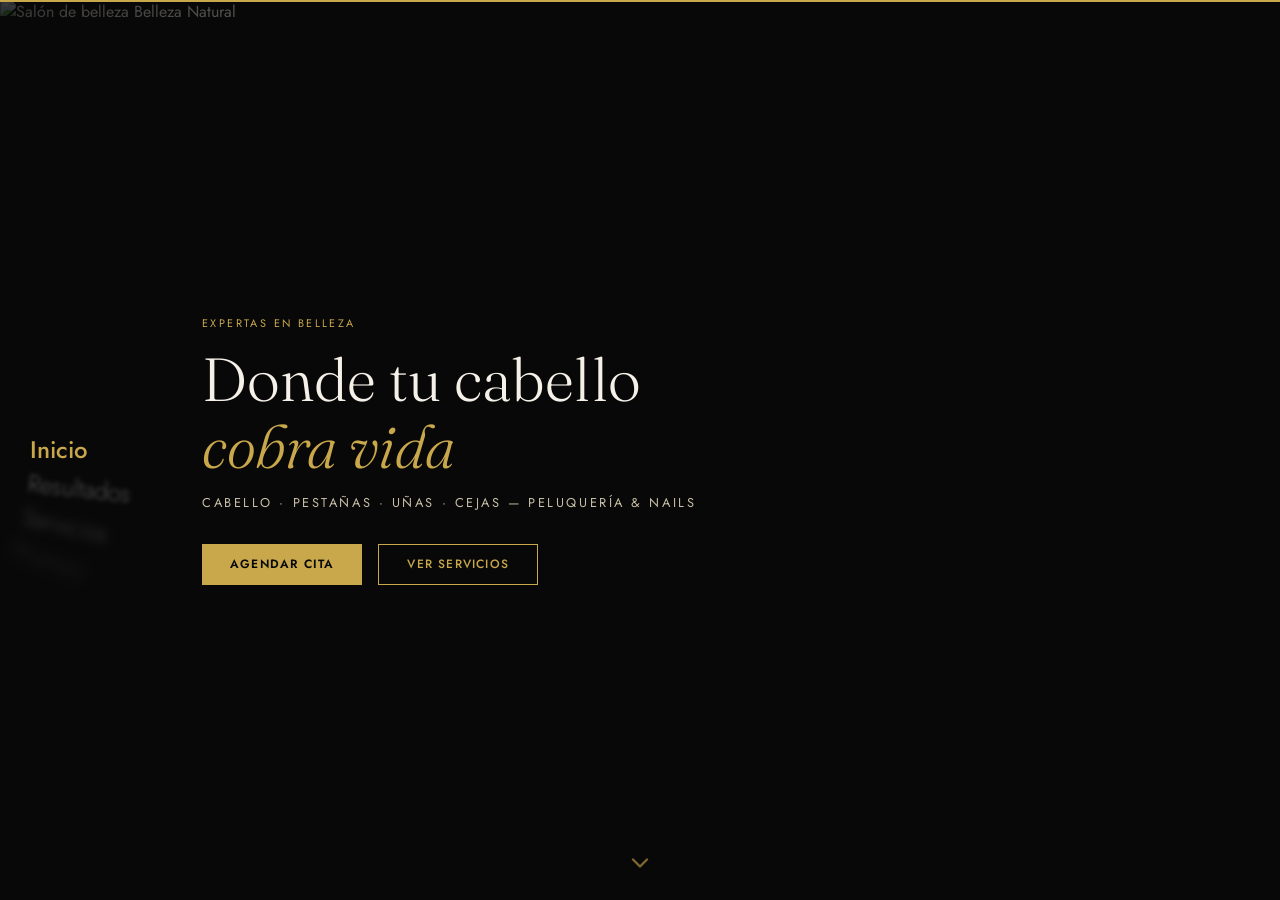
==== commit 7c99ff74: "Replace custom wheel with OptionWheel logic" ====
--- a/index.html
+++ b/index.html
@@ -5,6 +5,7 @@
   <meta name="viewport" content="width=device-width, initial-scale=1.0" />
   <title>Belleza Natural - Peluquería & Nails</title>
   <link rel="stylesheet" href="./css/fullscreen.css" />
+  <link rel="stylesheet" href="./css/OptionWheel.css" />
   <meta name="description" content="Salón de belleza Belleza Natural. Expertas en cabello, uñas, cejas y pestañas." />
   <link rel="preconnect" href="https://fonts.googleapis.com" />
   <link rel="preconnect" href="https://fonts.gstatic.com" crossorigin />
@@ -14,22 +15,9 @@
 <body>
 
   <!-- ========== RUEDA NAVEGACIÓN ========== -->
-  <nav class="wheel-nav" id="wheelNav" aria-label="Navegación de secciones">
-    <div class="wheel-nav__track">
-      <svg class="wheel-nav__arc wheel-nav__arc--side" viewBox="0 0 120 300" preserveAspectRatio="xMidYMid meet">
-        <path d="M -10,30 Q 110,150 -10,270" fill="none" stroke="var(--gold)" stroke-width="3" opacity="0.25"/>
-      </svg>
-      <svg class="wheel-nav__arc wheel-nav__arc--bottom" viewBox="0 0 300 120" preserveAspectRatio="xMidYMid meet">
-        <path d="M 30,130 Q 150,10 270,130" fill="none" stroke="var(--gold)" stroke-width="3" opacity="0.25"/>
-      </svg>
-      <div class="wheel-nav__spheres" id="wheelSpheres">
-        <button class="sphere active" data-index="0"><span class="sphere__label">Inicio</span></button>
-        <button class="sphere" data-index="1"><span class="sphere__label">Resultados</span></button>
-        <button class="sphere" data-index="2"><span class="sphere__label">Servicios</span></button>
-        <button class="sphere" data-index="3"><span class="sphere__label">Promos</span></button>
-      </div>
-    </div>
-  </nav>
+  <div id="optionWheelContainer" style="position: fixed; left: 0; top: 0; width: 240px; height: 100%; z-index: 200; pointer-events: auto;">
+    <div id="optionWheel"></div>
+  </div>
 
   <!-- ========== SCROLL CONTAINER ========== -->
   <main class="scroll-container" id="scrollContainer">
@@ -307,6 +295,7 @@
     </div>
   </div>
 
+  <script src="./js/OptionWheel.js"></script>
   <script src="./js/fullscreen.js"></script>
 </body>
 </html>
--- a/css/OptionWheel.css
+++ b/css/OptionWheel.css
@@ -0,0 +1,44 @@
+.option-wheel {
+  --ow-text-color: #a6a6a6;
+  --ow-active-color: #c9a84c;
+  --ow-font-size: 1.5rem;
+  --ow-inset: 30px;
+
+  position: relative;
+  width: 100%;
+  height: 100%;
+  overflow: hidden;
+  cursor: grab;
+  user-select: none;
+  touch-action: none;
+  outline: none;
+  z-index: 200;
+}
+
+.option-wheel--dragging {
+  cursor: grabbing;
+}
+
+.option-wheel__item {
+  position: absolute;
+  top: 50%;
+  left: var(--ow-inset);
+  white-space: nowrap;
+  font-size: var(--ow-font-size);
+  line-height: 1;
+  font-weight: 200;
+  transform-origin: left center;
+  cursor: pointer;
+  will-change: transform, opacity, filter;
+  color: color-mix(in srgb, var(--ow-active-color) calc(var(--ow-p, 0) * 100%), var(--ow-text-color));
+}
+
+.option-wheel--right .option-wheel__item {
+  left: auto;
+  right: var(--ow-inset);
+  transform-origin: right center;
+}
+
+.option-wheel__item--selected {
+  font-weight: 500;
+}
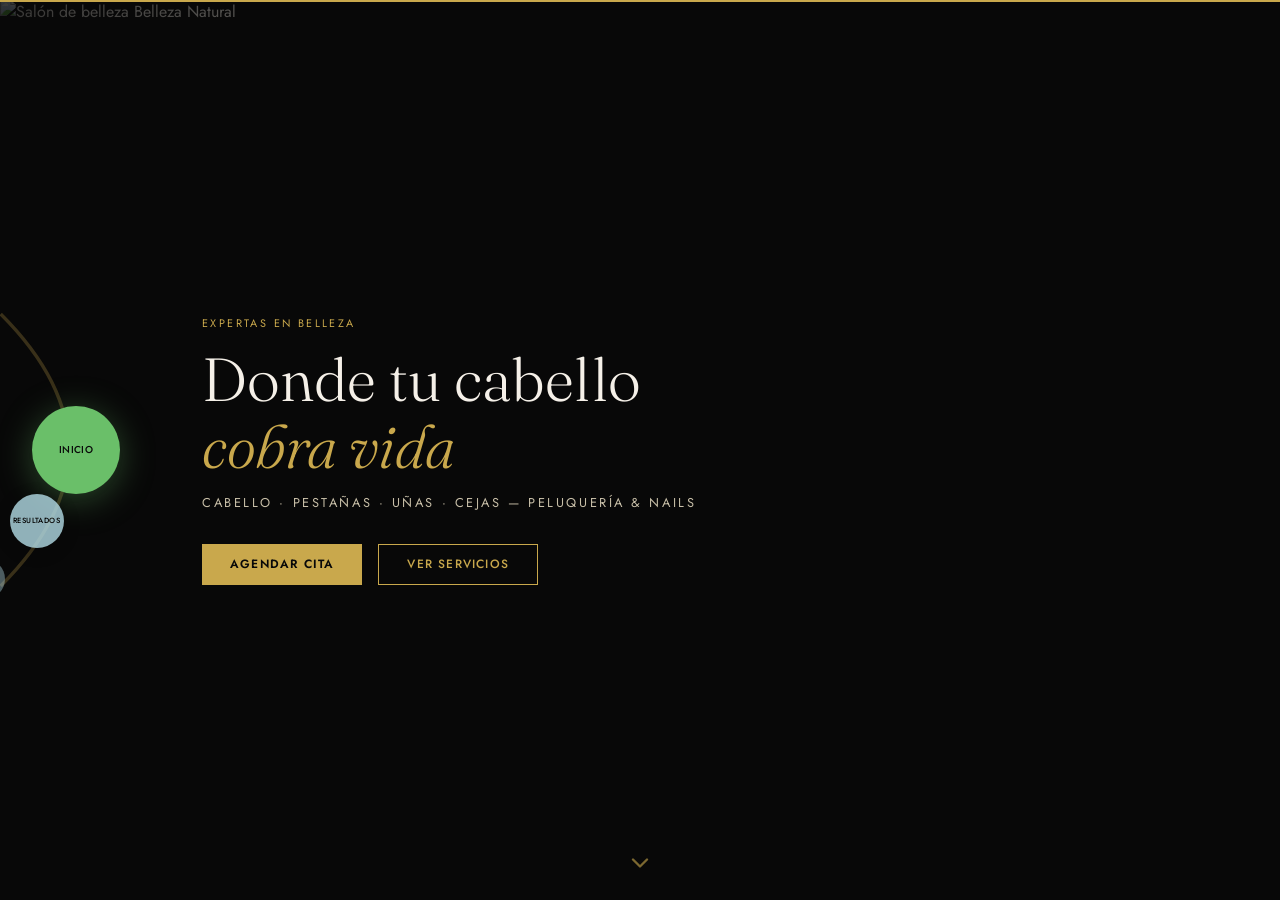
==== commit 7f303213: "Revert "Replace custom wheel with OptionWheel logic" This reverts commit 7c99ff745655d5c501a617a4672" ====
--- a/index.html
+++ b/index.html
@@ -5,7 +5,6 @@
   <meta name="viewport" content="width=device-width, initial-scale=1.0" />
   <title>Belleza Natural - Peluquería & Nails</title>
   <link rel="stylesheet" href="./css/fullscreen.css" />
-  <link rel="stylesheet" href="./css/OptionWheel.css" />
   <meta name="description" content="Salón de belleza Belleza Natural. Expertas en cabello, uñas, cejas y pestañas." />
   <link rel="preconnect" href="https://fonts.googleapis.com" />
   <link rel="preconnect" href="https://fonts.gstatic.com" crossorigin />
@@ -15,9 +14,22 @@
 <body>
 
   <!-- ========== RUEDA NAVEGACIÓN ========== -->
-  <div id="optionWheelContainer" style="position: fixed; left: 0; top: 0; width: 240px; height: 100%; z-index: 200; pointer-events: auto;">
-    <div id="optionWheel"></div>
-  </div>
+  <nav class="wheel-nav" id="wheelNav" aria-label="Navegación de secciones">
+    <div class="wheel-nav__track">
+      <svg class="wheel-nav__arc wheel-nav__arc--side" viewBox="0 0 120 300" preserveAspectRatio="xMidYMid meet">
+        <path d="M -10,30 Q 110,150 -10,270" fill="none" stroke="var(--gold)" stroke-width="3" opacity="0.25"/>
+      </svg>
+      <svg class="wheel-nav__arc wheel-nav__arc--bottom" viewBox="0 0 300 120" preserveAspectRatio="xMidYMid meet">
+        <path d="M 30,130 Q 150,10 270,130" fill="none" stroke="var(--gold)" stroke-width="3" opacity="0.25"/>
+      </svg>
+      <div class="wheel-nav__spheres" id="wheelSpheres">
+        <button class="sphere active" data-index="0"><span class="sphere__label">Inicio</span></button>
+        <button class="sphere" data-index="1"><span class="sphere__label">Resultados</span></button>
+        <button class="sphere" data-index="2"><span class="sphere__label">Servicios</span></button>
+        <button class="sphere" data-index="3"><span class="sphere__label">Promos</span></button>
+      </div>
+    </div>
+  </nav>
 
   <!-- ========== SCROLL CONTAINER ========== -->
   <main class="scroll-container" id="scrollContainer">
@@ -295,7 +307,6 @@
     </div>
   </div>
 
-  <script src="./js/OptionWheel.js"></script>
   <script src="./js/fullscreen.js"></script>
 </body>
 </html>
